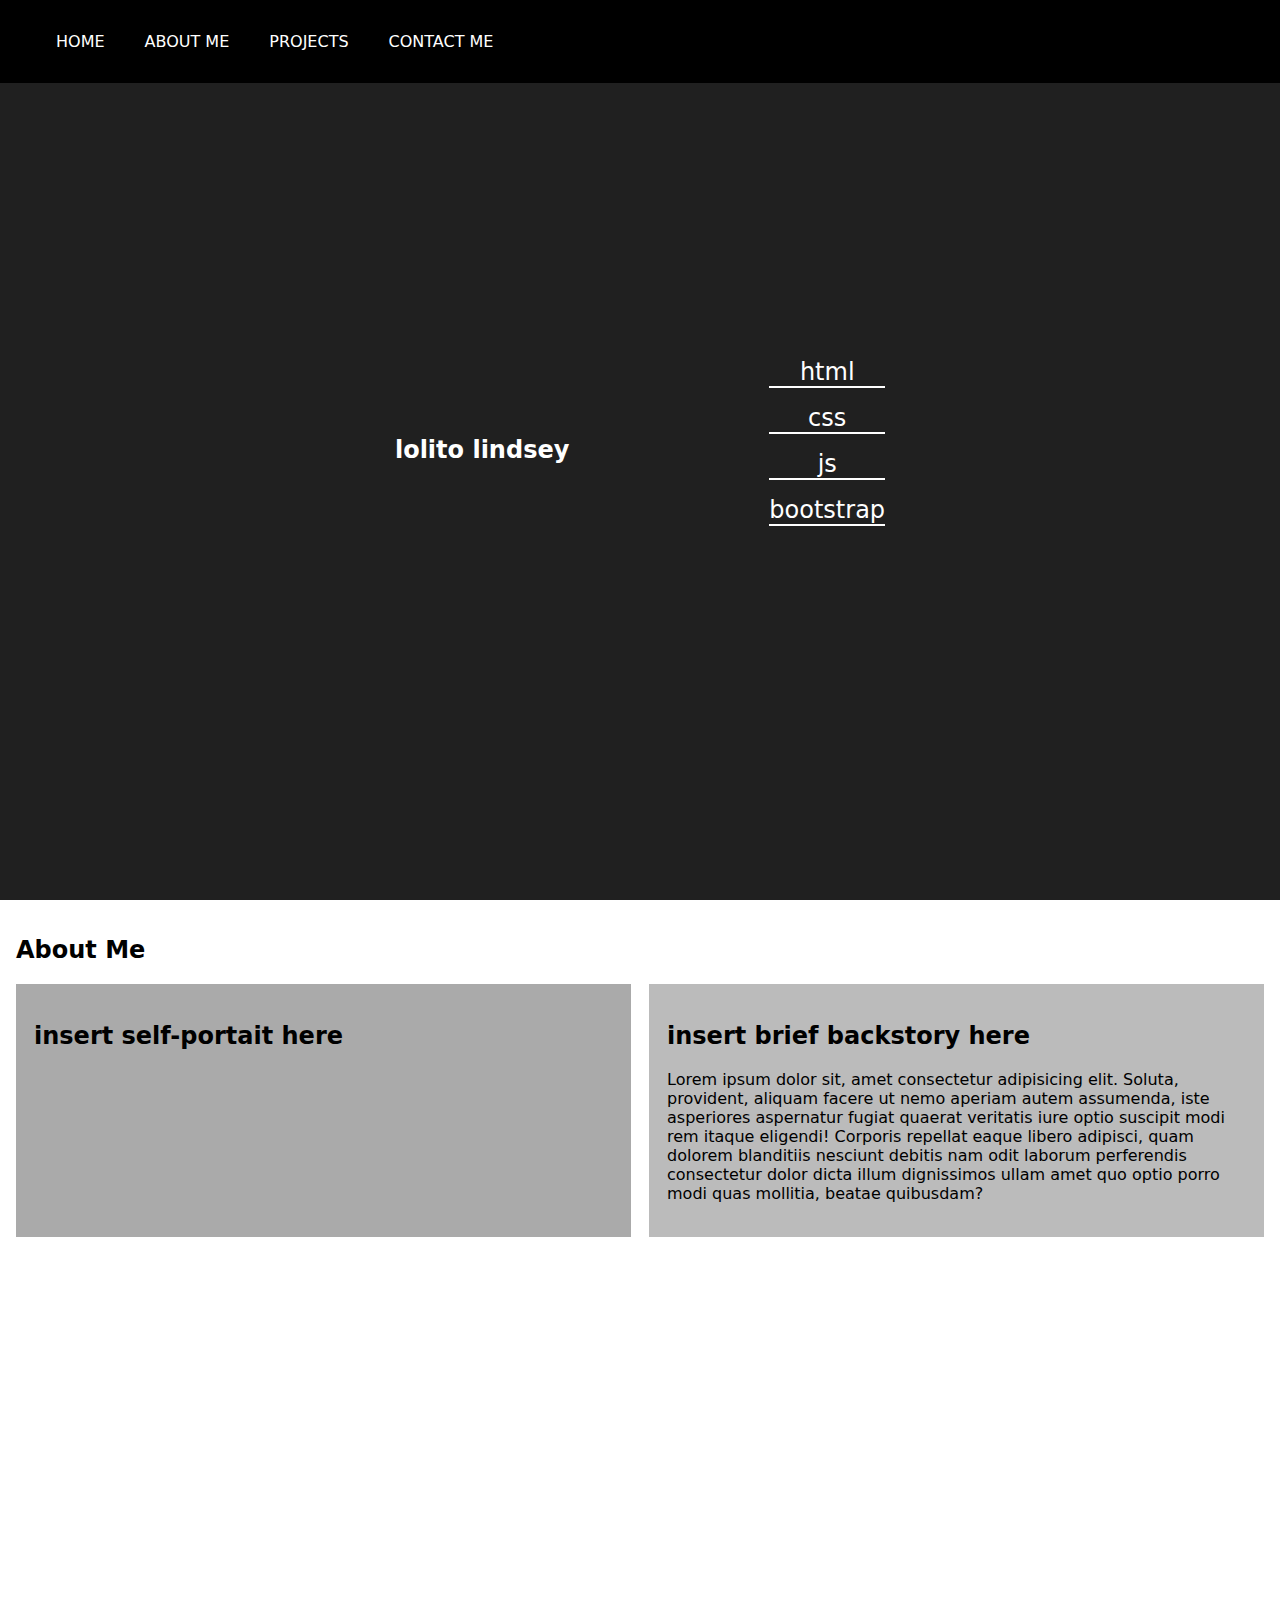
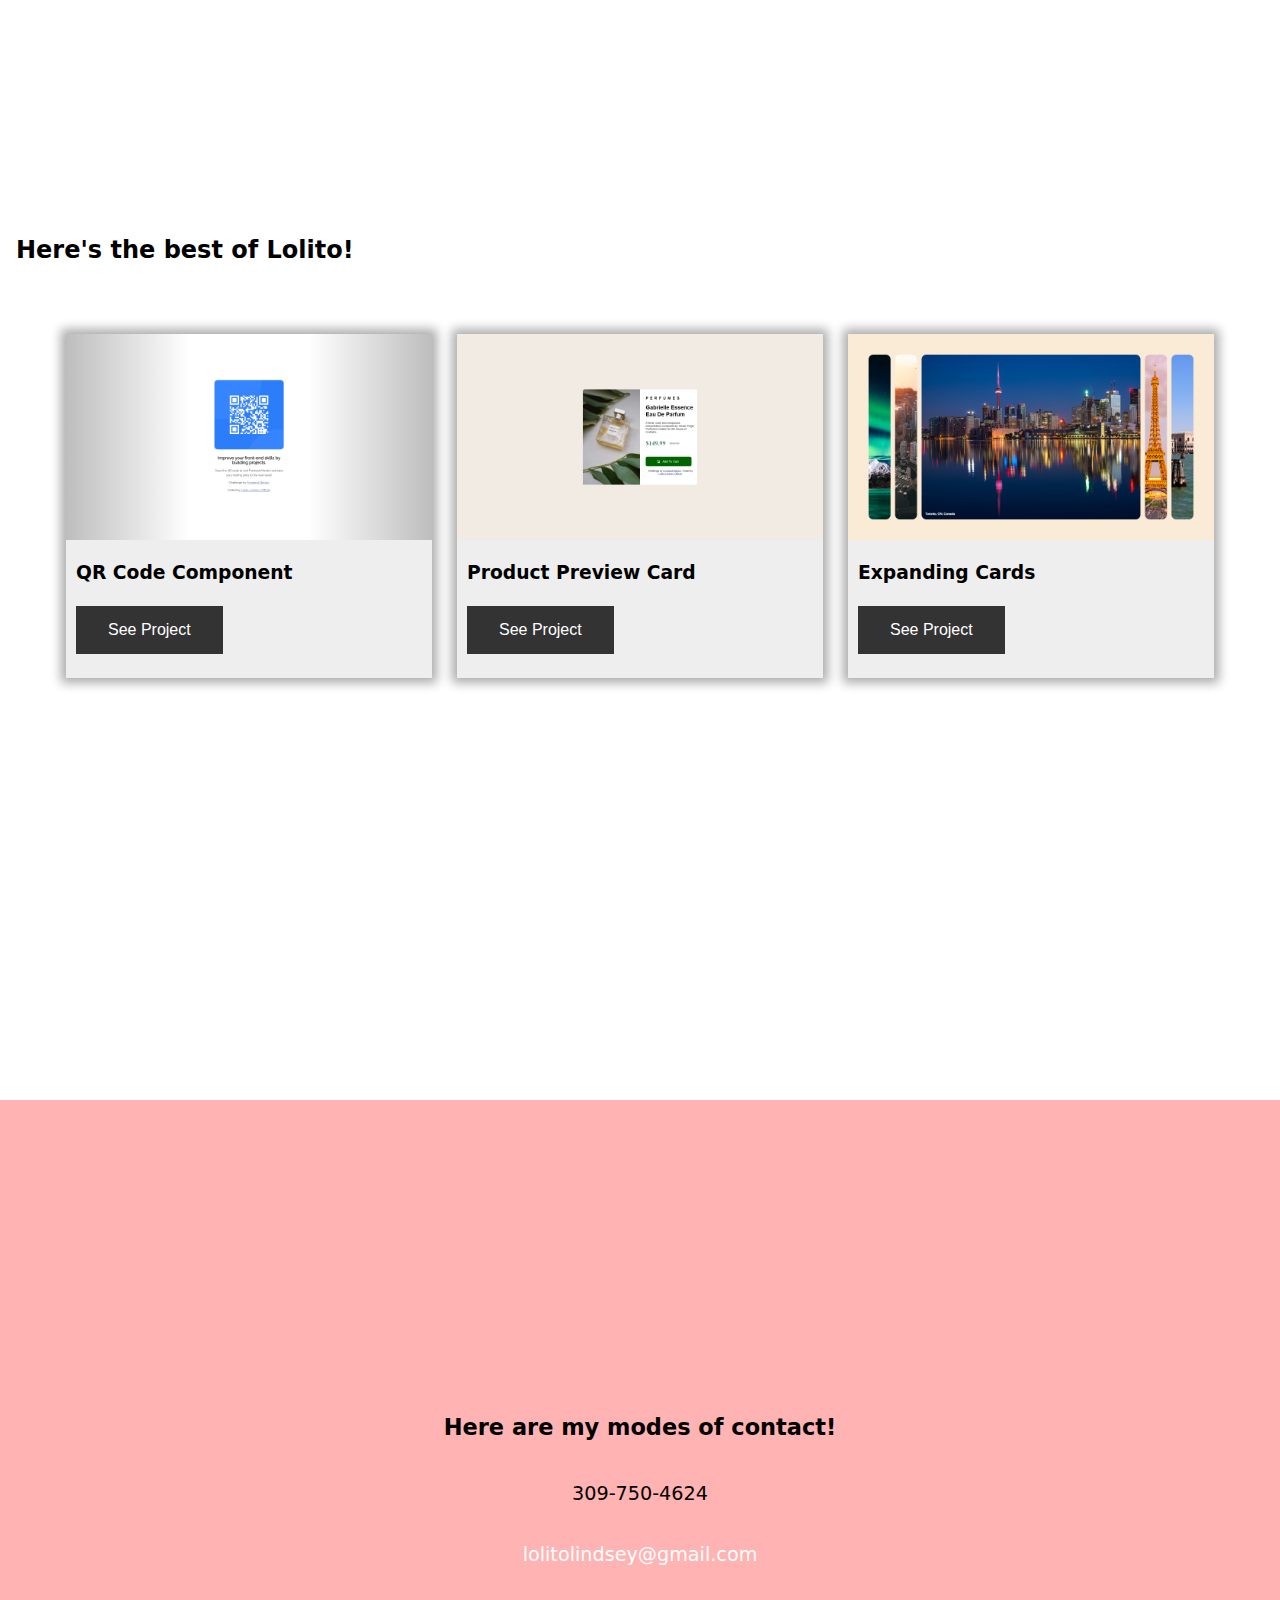
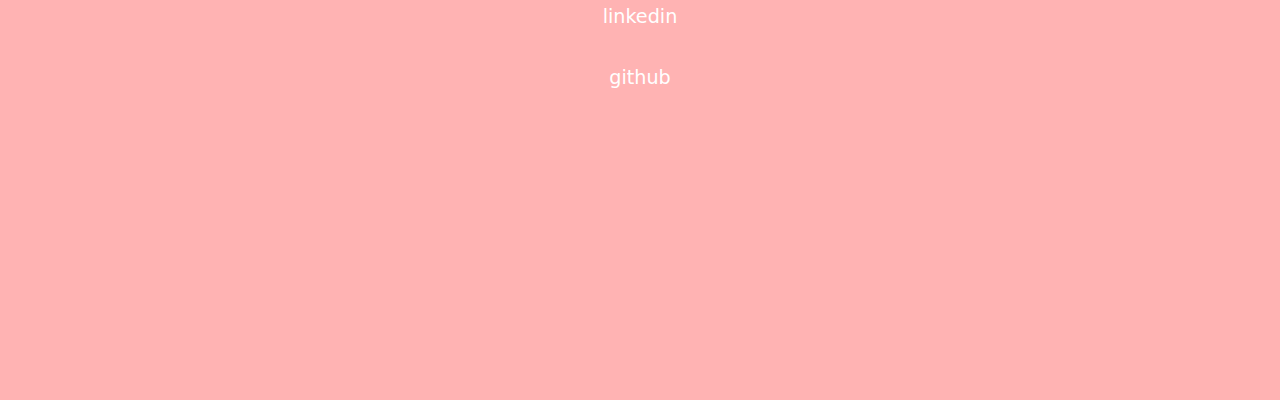
==== index.html @ bccb3db0 "Update index.html" ====
<!DOCTYPE html>
<html lang="en">
<head>
    <meta charset="UTF-8">
    <meta http-equiv="X-UA-Compatible" content="IE=edge">
    <meta name="viewport" content="width=device-width, initial-scale=1.0">
    <link rel="stylesheet" href="style.css">
    <title>Layout Test</title>
</head>
<body>
    
    <div class = "container">
            <nav>
                <ul class="desktop-nav">
                  <li><a href="#home">HOME</a></li>
                  <li><a href="#about-me">ABOUT ME</a></li>
                  <li><a href="#projects">PROJECTS</a></li>
                  <li><a href="#contact">CONTACT ME</a></li>
                </ul>
                <div class="mobile-nav">
                  <div class="mobile-menu-btn">
                    <span></span>
                    <span></span>
                    <span></span>
                    <span></span>
                  </div>
                  <ul>
                    <li><a href="#home">HOME</a></li>
                    <li><a href="#about-me">ABOUT ME</a></li>
                    <li><a href="#projects">PROJECTS</a></li>
                    <li><a href="#contact">CONTACT ME</a></li>
                  </ul>
                </div>
              </nav>              

            <div id = "home">
                <div class = "home-text">
                    <h2>lolito lindsey</h2>
                    <ul id = "skill-light">
                      <li id = "html-glow">html</li>
                      <li id = "css-glow">css</li>
                      <li id  = "js-glow">js</li>
                      <li id = "bootstrap-glow">bootstrap</li>
                    </ul>
                </div>
            </div>

            <div id = "about-me">
              <h2>About Me</h2>
              <div class="about-me-row">
                  <div class="about-me-column" style="background-color:#aaa;">
                    <h2>insert self-portait here</h2>
                  </div>
                  <div class="about-me-column" style="background-color:#bbb;">
                      <h2>insert brief backstory here</h2>
                    <p>Lorem ipsum dolor sit, amet consectetur adipisicing elit. Soluta, provident, aliquam facere ut nemo aperiam autem assumenda, iste asperiores aspernatur fugiat quaerat veritatis iure optio suscipit modi rem itaque eligendi!
                    Corporis repellat eaque libero adipisci, quam dolorem blanditiis nesciunt debitis nam odit laborum perferendis consectetur dolor dicta illum dignissimos ullam amet quo optio porro modi quas mollitia, beatae quibusdam?</p>
                  </div>
                </div>
          </div>
          
          <div id = "projects">
            <h2>Here's the best of Lolito!</h2>
            <div class="projects-row">
                <div class="projects-column">
                    <img src = "images/QR Code Component Screenshot.png">
                  <h3 class = "projects-title">QR Code Component</h3>
                  <button><a href = "https://github.com/Lolito-Lindsey-Official/QRCodeComponent-LLO">See Project</a></button>
                </div>
    
                <div class="projects-column">
                    <img src = "images/Product Preview Card Screenshot.png">
                  <h3 class = "projects-title">Product Preview Card</h3>
                  <button><a href = "https://github.com/Lolito-Lindsey-Official/Product-Card-Preview">See Project</a></button>
                </div>
    
                <div class = "projects-column">
                    <img src = "images/Expanding Cards Screenshot.png">
                    <h3 class = "projects-title">Expanding Cards</h3>
                    <button><a href = "https://github.com/Lolito-Lindsey-Official/Expanding-Cards">See Project</a></button>
                </div>
              </div>
            </div>

            <div id = "contact">
              <h3>Here are my modes of contact!</h3>
                <p><a href = "tel:3097504624"></a>309-750-4624</p>
                <p><a href="malito:lolitolindsey@gmail.com">lolitolindsey@gmail.com</a></p>
                <p><a href = "https://www.linkedin.com/in/lolito-lindsey-7b8259198">linkedin</a></p>
                <p><a href = "https://github.com/Lolito-Lindsey-Official?tab=overview&from=2023-02-01&to=2023-02-24">github</a></p>
            </div>

    </div>

<script src = "script.js">
</script>
</body>
</html>
---- style.css ----
* {
  box-sizing: border-box;
}

body {
  font-family: system-ui, -apple-system, BlinkMacSystemFont, 'Segoe UI', Roboto, Oxygen, Ubuntu, Cantarell, 'Open Sans', 'Helvetica Neue', sans-serif;
  margin: 0;
  padding: 0;
  font-weight: 200;
  font-size: 1.0rem;
}

.container {
  display: grid;
  grid-template-rows: 100vh 100vh 100vh 100vh;
}

/*New navigation bar code - will definitely experiment on*/
nav {
  display: flex;
  justify-content: flex-start;
  align-items: center;
  background-color: #000000;
  color: #fff;
  position: fixed;
  width: 100%;
  padding: 16px;
}

.desktop-nav {
  display: flex;
  list-style-type: none;
}

.desktop-nav li, .mobile-nav ul li {
  margin-right: 40px;
}

.desktop-nav li:last-child {
  margin-right: 0;
}

.desktop-nav a, #contact a {
  color: #fff;
  text-decoration: none;
}

.desktop-nav a:hover, #contact a:hover {
  transition: border-bottom-color 0.2s ease;
  margin-bottom: 1px;
  border-bottom: 1px solid transparent;
  border-bottom-color: navy;
}

.mobile-nav {
  display: none;
  width: 100%;
}

.mobile-menu-btn {
  display: flex;
  flex-direction: column;
  justify-content: space-between;
  width: 48px;
  height: 24px;
  cursor: pointer;
}

.mobile-menu-btn span {
  display: block;
  width: 100%;
  height: 3px;
  background-color: #fff;
}

@media screen and (max-width: 767px) {
  .desktop-nav {
    display: none;
  }

  .mobile-nav {
    display: block;
  }

  .mobile-nav ul {
    display: none;
    position: absolute;
    list-style-type: none;
    text-align: center;
    line-height: 2.5;
    left: 0;
    width: 100%;
    background-color: #333;
  }

  .mobile-nav ul li:last-child {
    margin-bottom: 0;
  }

  .mobile-nav ul a {
    color: #fff;
    text-decoration: none;
  }

  .mobile-nav ul a:hover {
    transition: 0.2s;
    margin-bottom: 5px;
    border-color: navy;
    border: 2px solid;
  }

  .mobile-nav.active ul {
    display: block;
  }
}

/* Here, it ends for the navbar. */

#home {
  background-color: #202020;
  display: flex;
  align-items: center;
  justify-content: center;
}

.home-text {
  color: #ffffff;
  display: flex;
  flex-direction: row;
  align-items: center;
  gap: 10rem;
}

#skill-light {
  font-size: 24px;
  font-weight: 200;
  text-align: center;
  list-style-type: none;
}

#html-glow, #css-glow, #js-glow, #bootstrap-glow {
  border-bottom: #ffffff 2px solid;
  margin-bottom: 1rem;
}

#html-glow:hover {
  transition: 0.1s;
  border-bottom: rgb(250, 206, 60) 2px solid;
  margin-bottom: 1rem;
}

#css-glow:hover {
  transition: 0.1s;
  border-bottom: rgb(0, 100, 194) 2px solid;
  margin-bottom: 1rem;
}

#js-glow:hover {
  transition: 0.1s;
  border-bottom: rgb(214, 218, 0) 2px solid;
  margin-bottom: 1rem;
}

#bootstrap-glow:hover {
  transition: 0.1s;
  border-bottom: rgb(155, 0, 194) 2px solid;
  margin-bottom: 1rem;
}

button {
  background-color: #333;
  border: none;
  color: #fff;
  padding: 15px 32px;
  text-align: center;
  display: inline-block;
  font-size: 16px;
  margin: 4px 2px;
  cursor: pointer;
}

button a {
    text-decoration: none;
    color: #fff;
}

button:hover {
  background-color: navy;
  transition: 0.25s;
  color: #fff;
}

img {
  width: 100%;
}

.image-holder {
  width: 100%;
  padding-bottom: inherit;
  background-color: #000;
  color: #fff;
  text-align: center;
}

#about-me, #projects {
  gap: 2vh;
  padding: 16px;
  color: #000000;
  background-color: #fff;
}

.about-me-column {
  width: 100%;
  padding: 2vh;
}

.about-me-row {
   display: flex;
  gap: 2vh;
  flex-direction: row;
}

@media screen and (max-width: 800px) {
    .about-me-row {
        flex-direction: column;
    }
}

.projects-title {
  margin-left: 10px;
}

.projects-row {
  display: flex;
  flex-direction: row;
  align-items: center;
  padding: 50px;
  gap: 25px;
}

.projects-column {
  background-color: #eeeeee;
  box-shadow: 0px 0px 10px 5px rgba(0, 0, 0, 0.33);
  padding-bottom: 20px;
}

@media screen and (max-width: 992px) {
  .projects-row {
      flex-direction: column;
  }
}

button {
  background-color: #333;
  border: none;
  color: #fff;
  padding: 15px 32px;
  text-align: center;
  display: inline-block;
  font-size: 16px;
  margin-left: 10px;
  cursor: pointer;
}

button a {
    text-decoration: none;
    color: #fff;
}

button:hover {
  background-color: navy;
  transition: 0.25s;
  color: #fff;
}

#contact {
    background-color: #ffb3b3;
    text-align: center;
    height: 100vh;
    font-size: 1.2rem;
    font-weight: 300;

    display: flex;
    flex-direction: column;
    align-items: center;
    justify-content: center;
  }
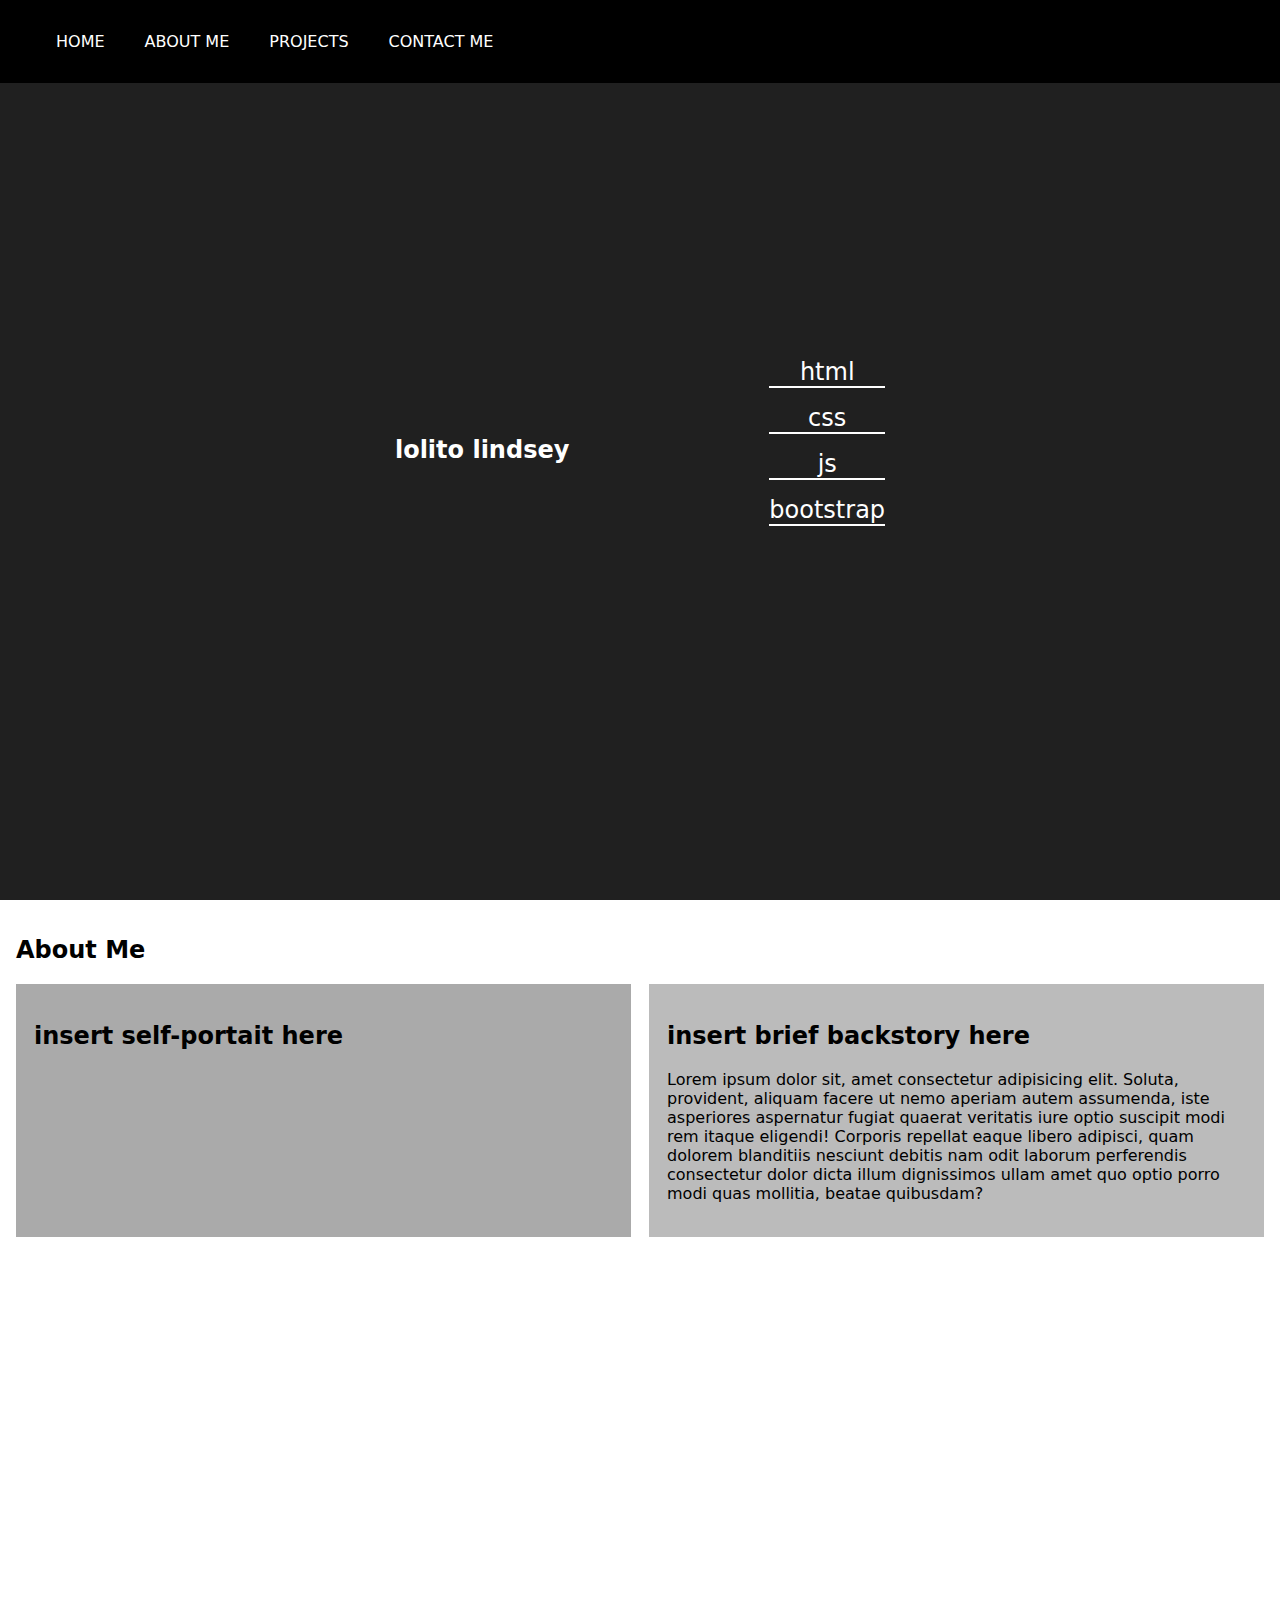
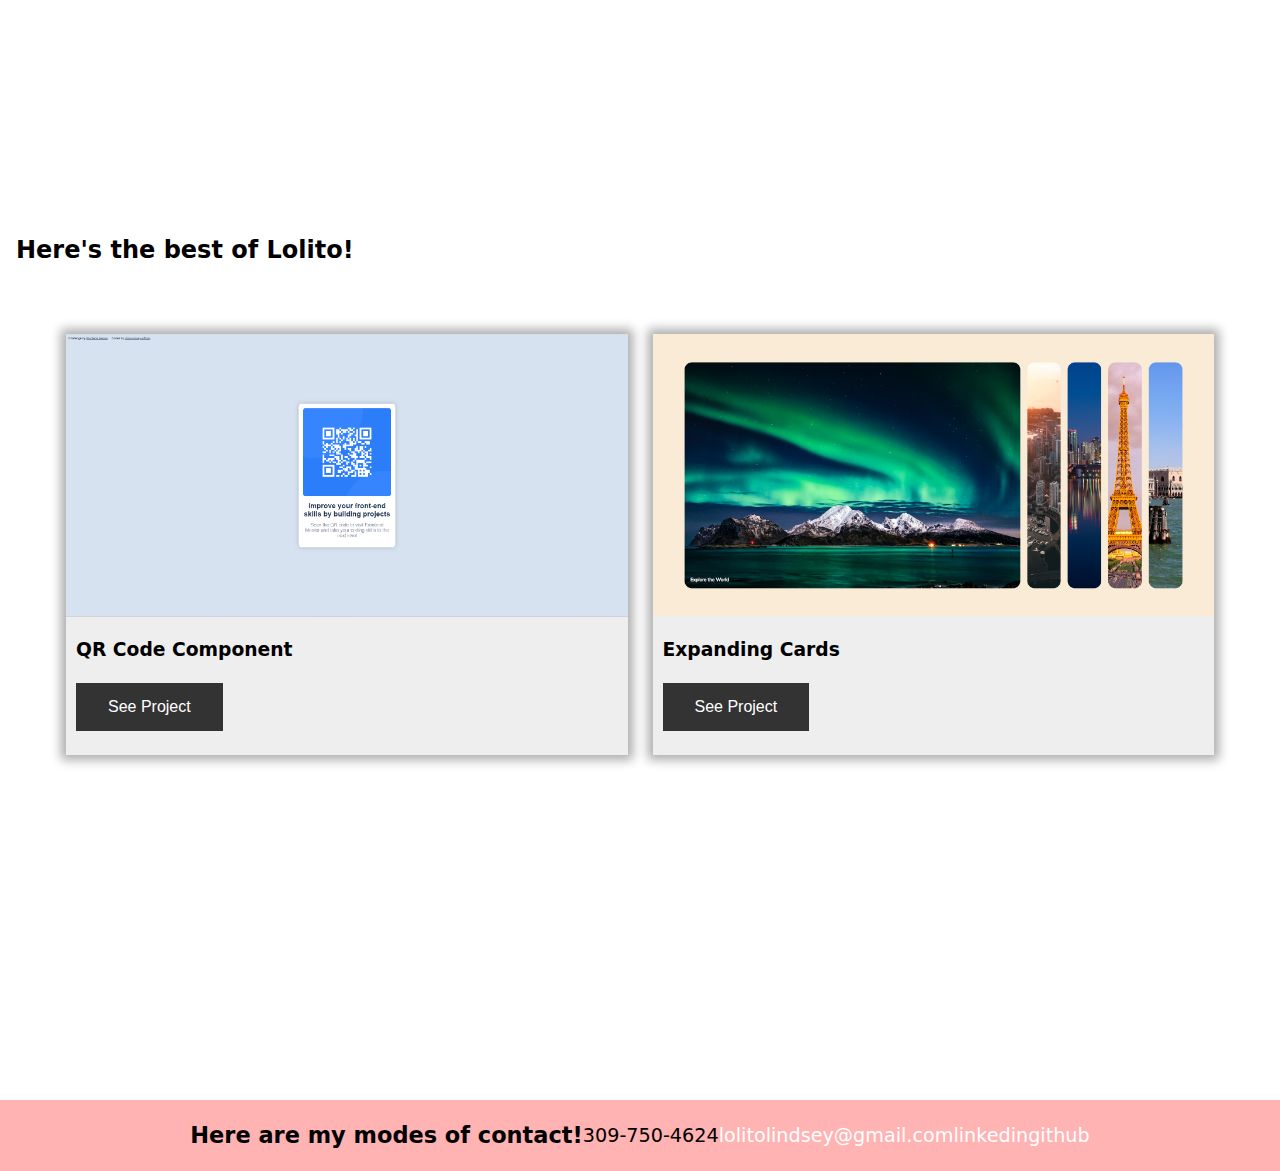
==== commit 7fc23fe2: "Update index.html" ====
--- a/index.html
+++ b/index.html
@@ -62,20 +62,15 @@
           <div id = "projects">
             <h2>Here's the best of Lolito!</h2>
             <div class="projects-row">
+              
                 <div class="projects-column">
-                    <img src = "images/QR Code Component Screenshot.png">
+                    <img src = "images/qr-code-component-screenshot.png">
                   <h3 class = "projects-title">QR Code Component</h3>
-                  <button><a href = "https://github.com/Lolito-Lindsey-Official/QRCodeComponent-LLO">See Project</a></button>
-                </div>
-    
-                <div class="projects-column">
-                    <img src = "images/Product Preview Card Screenshot.png">
-                  <h3 class = "projects-title">Product Preview Card</h3>
-                  <button><a href = "https://github.com/Lolito-Lindsey-Official/Product-Card-Preview">See Project</a></button>
+                  <button><a href = "https://lolito-lindsey-official.github.io/qr-code-component/">See Project</a></button>
                 </div>
     
                 <div class = "projects-column">
-                    <img src = "images/Expanding Cards Screenshot.png">
+                    <img src = "images/expanding-cards-screenshot.png">
                     <h3 class = "projects-title">Expanding Cards</h3>
                     <button><a href = "https://github.com/Lolito-Lindsey-Official/Expanding-Cards">See Project</a></button>
                 </div>
--- a/style.css
+++ b/style.css
@@ -12,7 +12,7 @@
 
 .container {
   display: grid;
-  grid-template-rows: 100vh 100vh 100vh 100vh;
+  grid-template-rows: 100vh 100vh 100vh auto;
 }
 
 /*New navigation bar code - will definitely experiment on*/
@@ -276,12 +276,12 @@
 #contact {
     background-color: #ffb3b3;
     text-align: center;
-    height: 100vh;
     font-size: 1.2rem;
     font-weight: 300;
 
+    position: relative;
     display: flex;
-    flex-direction: column;
+    flex-direction: row;
     align-items: center;
     justify-content: center;
   }
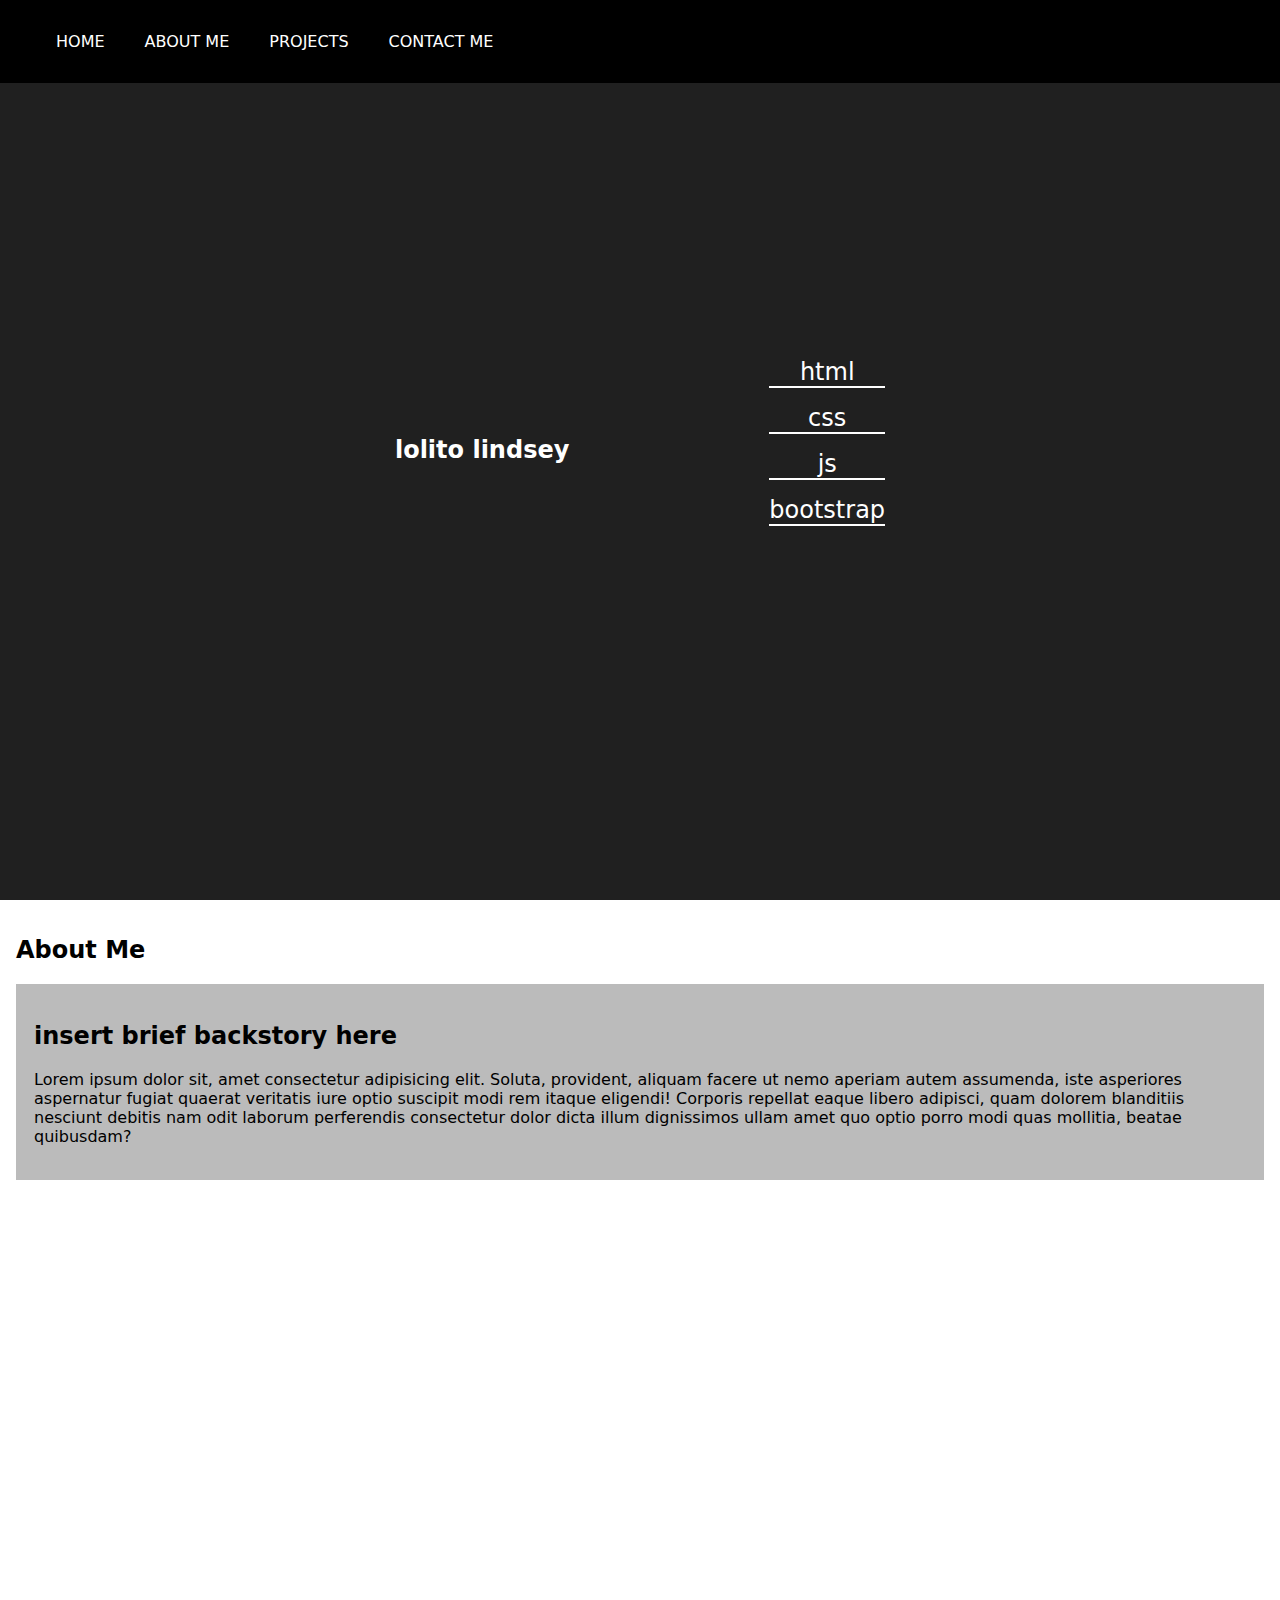
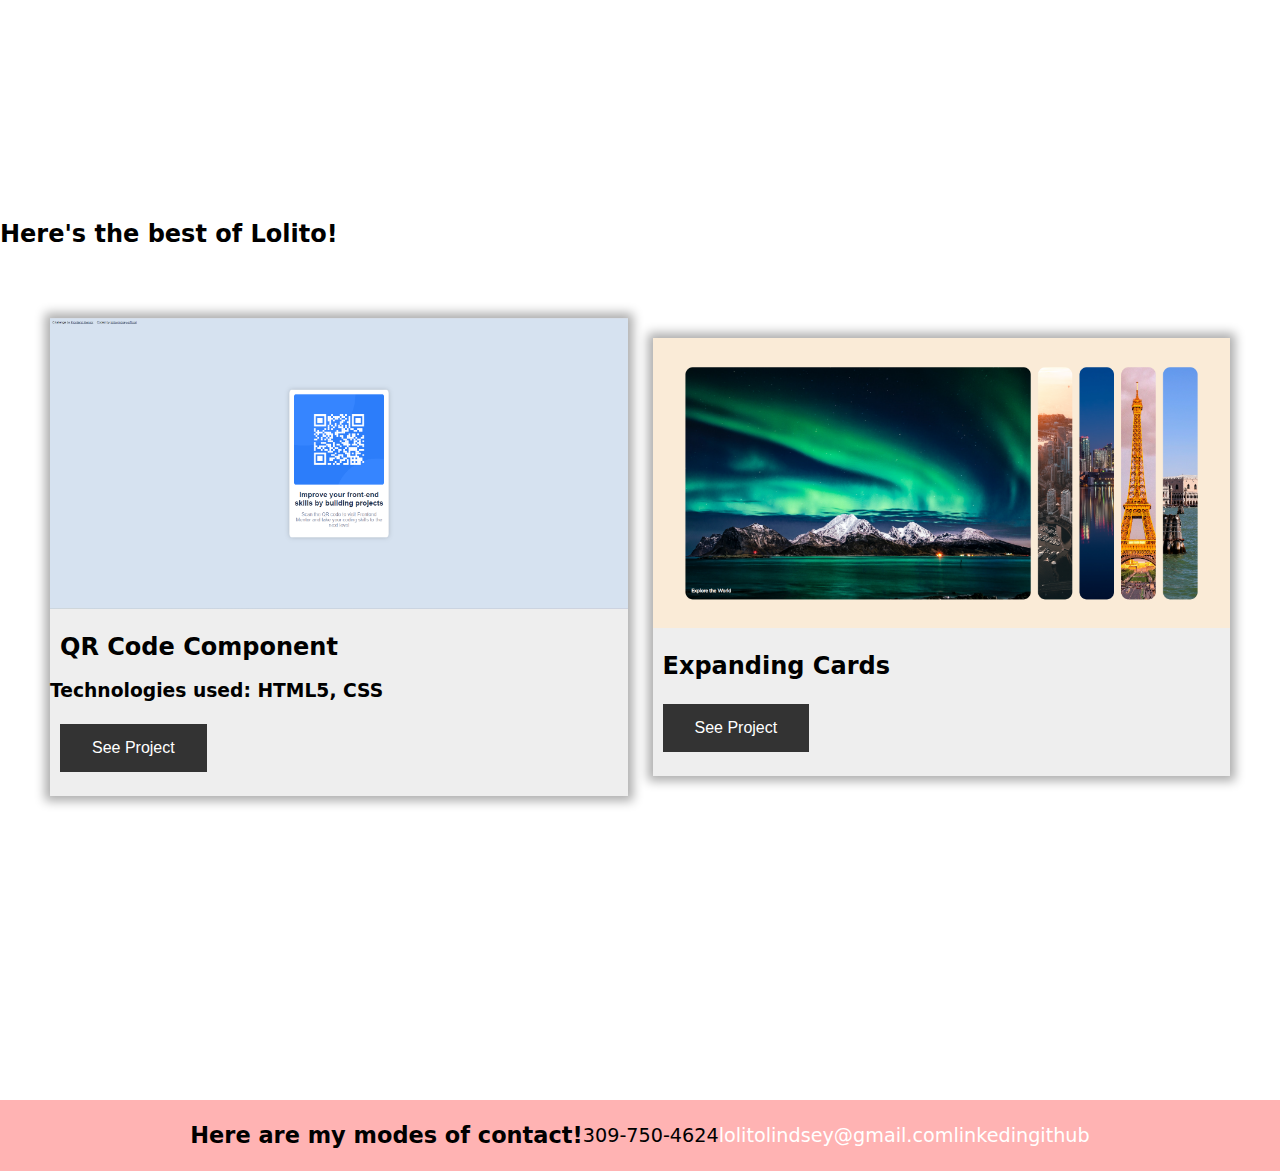
==== commit f732d463: "Update index.html" ====
--- a/index.html
+++ b/index.html
@@ -48,9 +48,6 @@
             <div id = "about-me">
               <h2>About Me</h2>
               <div class="about-me-row">
-                  <div class="about-me-column" style="background-color:#aaa;">
-                    <h2>insert self-portait here</h2>
-                  </div>
                   <div class="about-me-column" style="background-color:#bbb;">
                       <h2>insert brief backstory here</h2>
                     <p>Lorem ipsum dolor sit, amet consectetur adipisicing elit. Soluta, provident, aliquam facere ut nemo aperiam autem assumenda, iste asperiores aspernatur fugiat quaerat veritatis iure optio suscipit modi rem itaque eligendi!
@@ -65,13 +62,14 @@
               
                 <div class="projects-column">
                     <img src = "images/qr-code-component-screenshot.png">
-                  <h3 class = "projects-title">QR Code Component</h3>
+                  <h2 class = "projects-title">QR Code Component</h3>
+                  <h3>Technologies used: HTML5, CSS</h3>
                   <button><a href = "https://lolito-lindsey-official.github.io/qr-code-component/">See Project</a></button>
                 </div>
     
                 <div class = "projects-column">
                     <img src = "images/expanding-cards-screenshot.png">
-                    <h3 class = "projects-title">Expanding Cards</h3>
+                    <h2 class = "projects-title">Expanding Cards</h2>
                     <button><a href = "https://github.com/Lolito-Lindsey-Official/Expanding-Cards">See Project</a></button>
                 </div>
               </div>
--- a/style.css
+++ b/style.css
@@ -202,7 +202,7 @@
   text-align: center;
 }
 
-#about-me, #projects {
+#about-me {
   gap: 2vh;
   padding: 16px;
   color: #000000;
@@ -224,6 +224,10 @@
     .about-me-row {
         flex-direction: column;
     }
+}
+
+#projects {
+  
 }
 
 .projects-title {
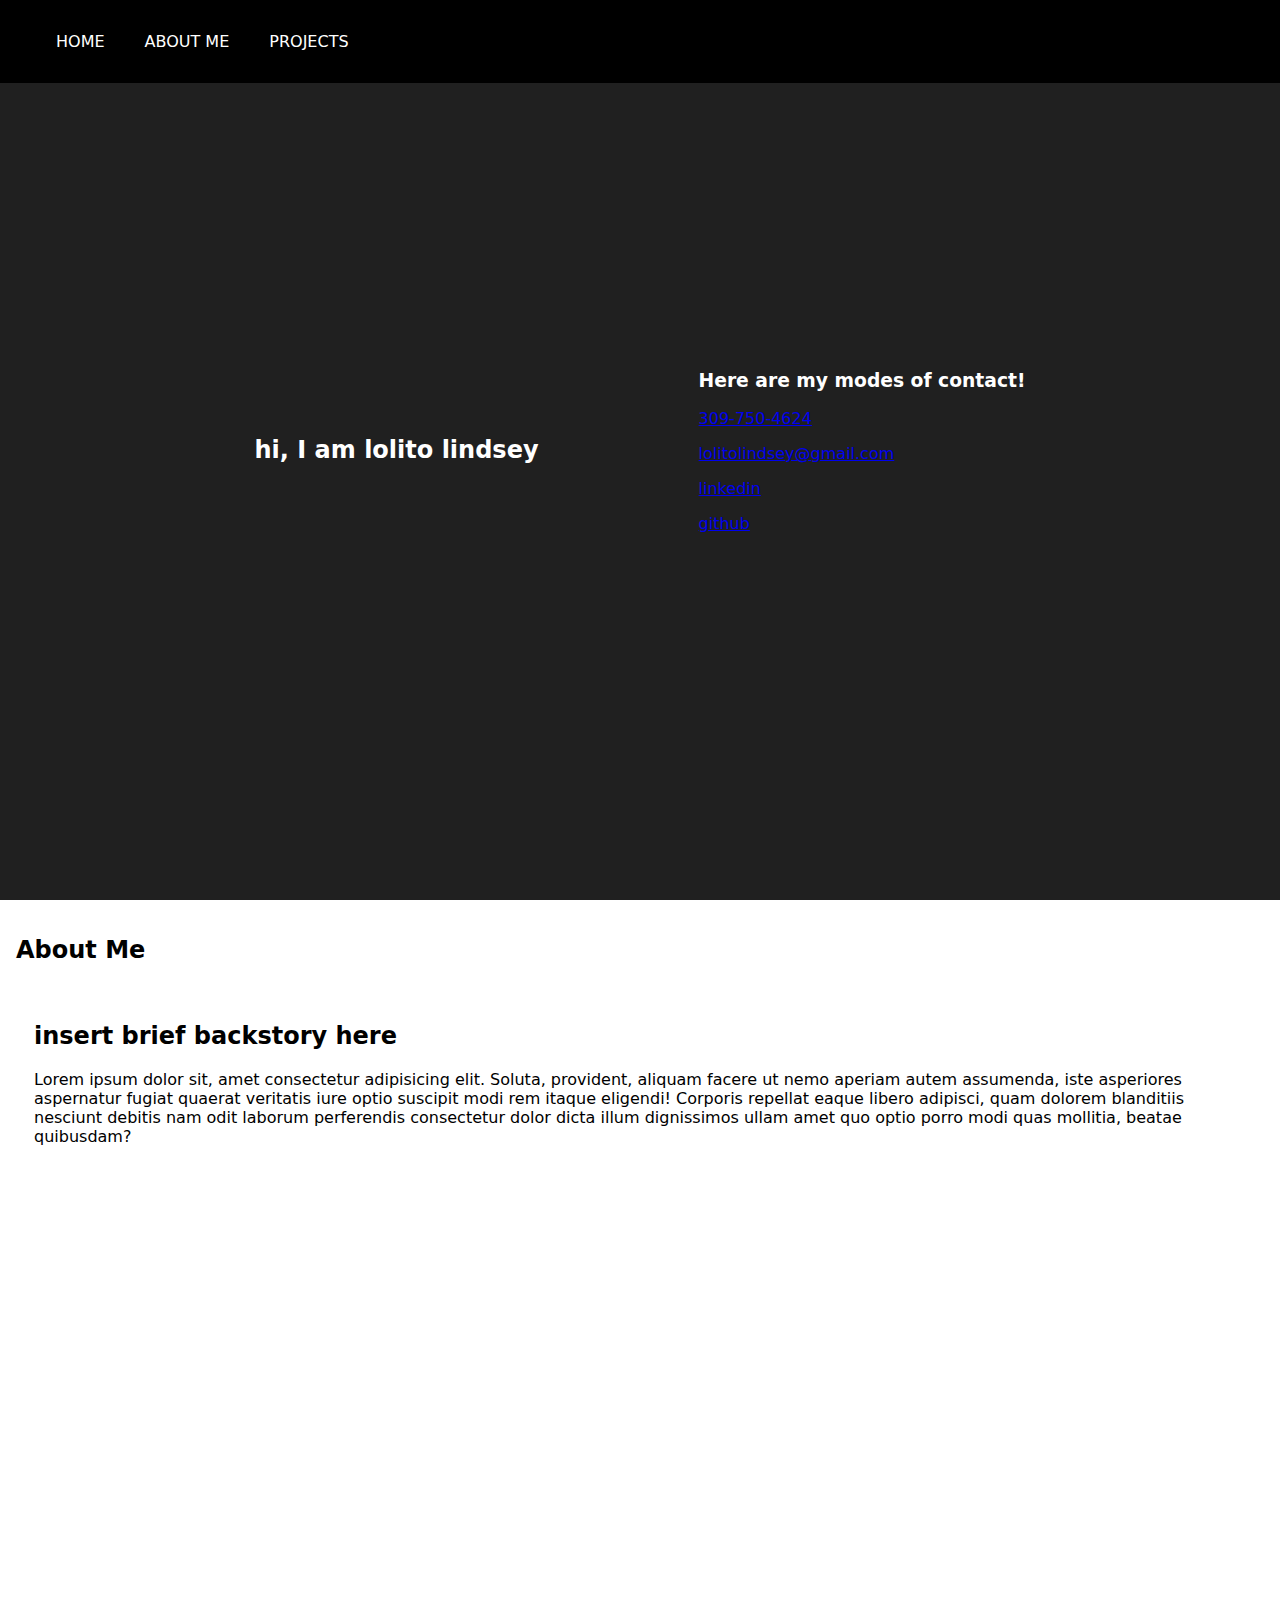
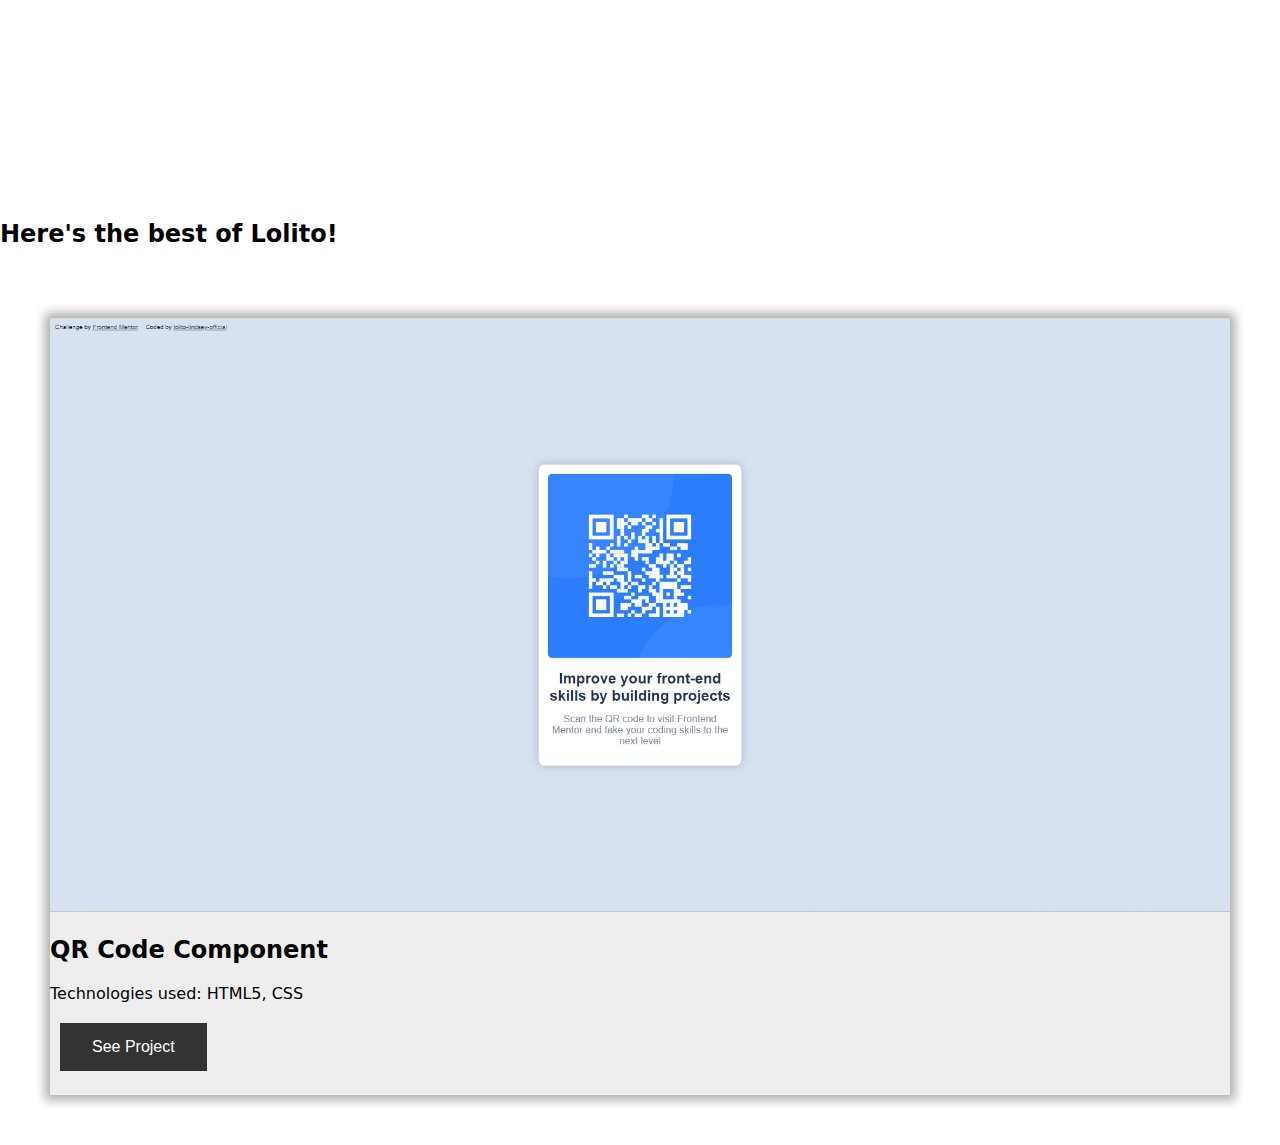
==== commit e75004f2: "Update index.html" ====
--- a/index.html
+++ b/index.html
@@ -5,21 +5,19 @@
     <meta http-equiv="X-UA-Compatible" content="IE=edge">
     <meta name="viewport" content="width=device-width, initial-scale=1.0">
     <link rel="stylesheet" href="style.css">
-    <title>Layout Test</title>
+    <title>lolito-lindsey-official</title>
 </head>
 <body>
     
-    <div class = "container">
+    <main class = "container">
             <nav>
                 <ul class="desktop-nav">
                   <li><a href="#home">HOME</a></li>
                   <li><a href="#about-me">ABOUT ME</a></li>
                   <li><a href="#projects">PROJECTS</a></li>
-                  <li><a href="#contact">CONTACT ME</a></li>
                 </ul>
                 <div class="mobile-nav">
                   <div class="mobile-menu-btn">
-                    <span></span>
                     <span></span>
                     <span></span>
                     <span></span>
@@ -28,62 +26,48 @@
                     <li><a href="#home">HOME</a></li>
                     <li><a href="#about-me">ABOUT ME</a></li>
                     <li><a href="#projects">PROJECTS</a></li>
-                    <li><a href="#contact">CONTACT ME</a></li>
                   </ul>
                 </div>
               </nav>              
 
-            <div id = "home">
+            <section id = "home">
                 <div class = "home-text">
-                    <h2>lolito lindsey</h2>
-                    <ul id = "skill-light">
-                      <li id = "html-glow">html</li>
-                      <li id = "css-glow">css</li>
-                      <li id  = "js-glow">js</li>
-                      <li id = "bootstrap-glow">bootstrap</li>
-                    </ul>
+                  <div id = "website-creator">
+                    <h2>hi, I am lolito lindsey</h2>
+                    <p id = "display-clock"></p>
+                  </div>
+                  <div id = "creator-contact">
+                    <h3>Here are my modes of contact!</h3>
+                    <p><a href = "tel:3097504624">309-750-4624</a></p>
+                    <p><a href="malito:lolitolindsey@gmail.com">lolitolindsey@gmail.com</a></p>
+                    <p><a href = "https://www.linkedin.com/in/lolito-lindsey-7b8259198">linkedin</a></p>
+                    <p><a href = "https://github.com/Lolito-Lindsey-Official?tab=overview&from=2023-02-01&to=2023-02-24">github</a></p>
+                  </div>
                 </div>
-            </div>
+          </section>
 
-            <div id = "about-me">
-              <h2>About Me</h2>
+          <section id = "about-me">
+              <h2 class = "title">About Me</h2>
               <div class="about-me-row">
-                  <div class="about-me-column" style="background-color:#bbb;">
-                      <h2>insert brief backstory here</h2>
+                  <div class="about-me-column">
+                      <h2 class = "title">insert brief backstory here</h2>
                     <p>Lorem ipsum dolor sit, amet consectetur adipisicing elit. Soluta, provident, aliquam facere ut nemo aperiam autem assumenda, iste asperiores aspernatur fugiat quaerat veritatis iure optio suscipit modi rem itaque eligendi!
                     Corporis repellat eaque libero adipisci, quam dolorem blanditiis nesciunt debitis nam odit laborum perferendis consectetur dolor dicta illum dignissimos ullam amet quo optio porro modi quas mollitia, beatae quibusdam?</p>
                   </div>
                 </div>
-          </div>
+            </section>
           
-          <div id = "projects">
-            <h2>Here's the best of Lolito!</h2>
+          <section id = "projects">
+            <h2 class = "title">Here's the best of Lolito!</h2>
             <div class="projects-row">
-              
                 <div class="projects-column">
-                    <img src = "images/qr-code-component-screenshot.png">
-                  <h2 class = "projects-title">QR Code Component</h3>
-                  <h3>Technologies used: HTML5, CSS</h3>
+                  <img src = "images/qr-code-component-screenshot.png">
+                  <h2 class = "title">QR Code Component</h2>
+                  <p>Technologies used: HTML5, CSS</p>
                   <button><a href = "https://lolito-lindsey-official.github.io/qr-code-component/">See Project</a></button>
                 </div>
-    
-                <div class = "projects-column">
-                    <img src = "images/expanding-cards-screenshot.png">
-                    <h2 class = "projects-title">Expanding Cards</h2>
-                    <button><a href = "https://github.com/Lolito-Lindsey-Official/Expanding-Cards">See Project</a></button>
-                </div>
-              </div>
-            </div>
-
-            <div id = "contact">
-              <h3>Here are my modes of contact!</h3>
-                <p><a href = "tel:3097504624"></a>309-750-4624</p>
-                <p><a href="malito:lolitolindsey@gmail.com">lolitolindsey@gmail.com</a></p>
-                <p><a href = "https://www.linkedin.com/in/lolito-lindsey-7b8259198">linkedin</a></p>
-                <p><a href = "https://github.com/Lolito-Lindsey-Official?tab=overview&from=2023-02-01&to=2023-02-24">github</a></p>
-            </div>
-
-    </div>
+            </section>
+          </main>
 
 <script src = "script.js">
 </script>
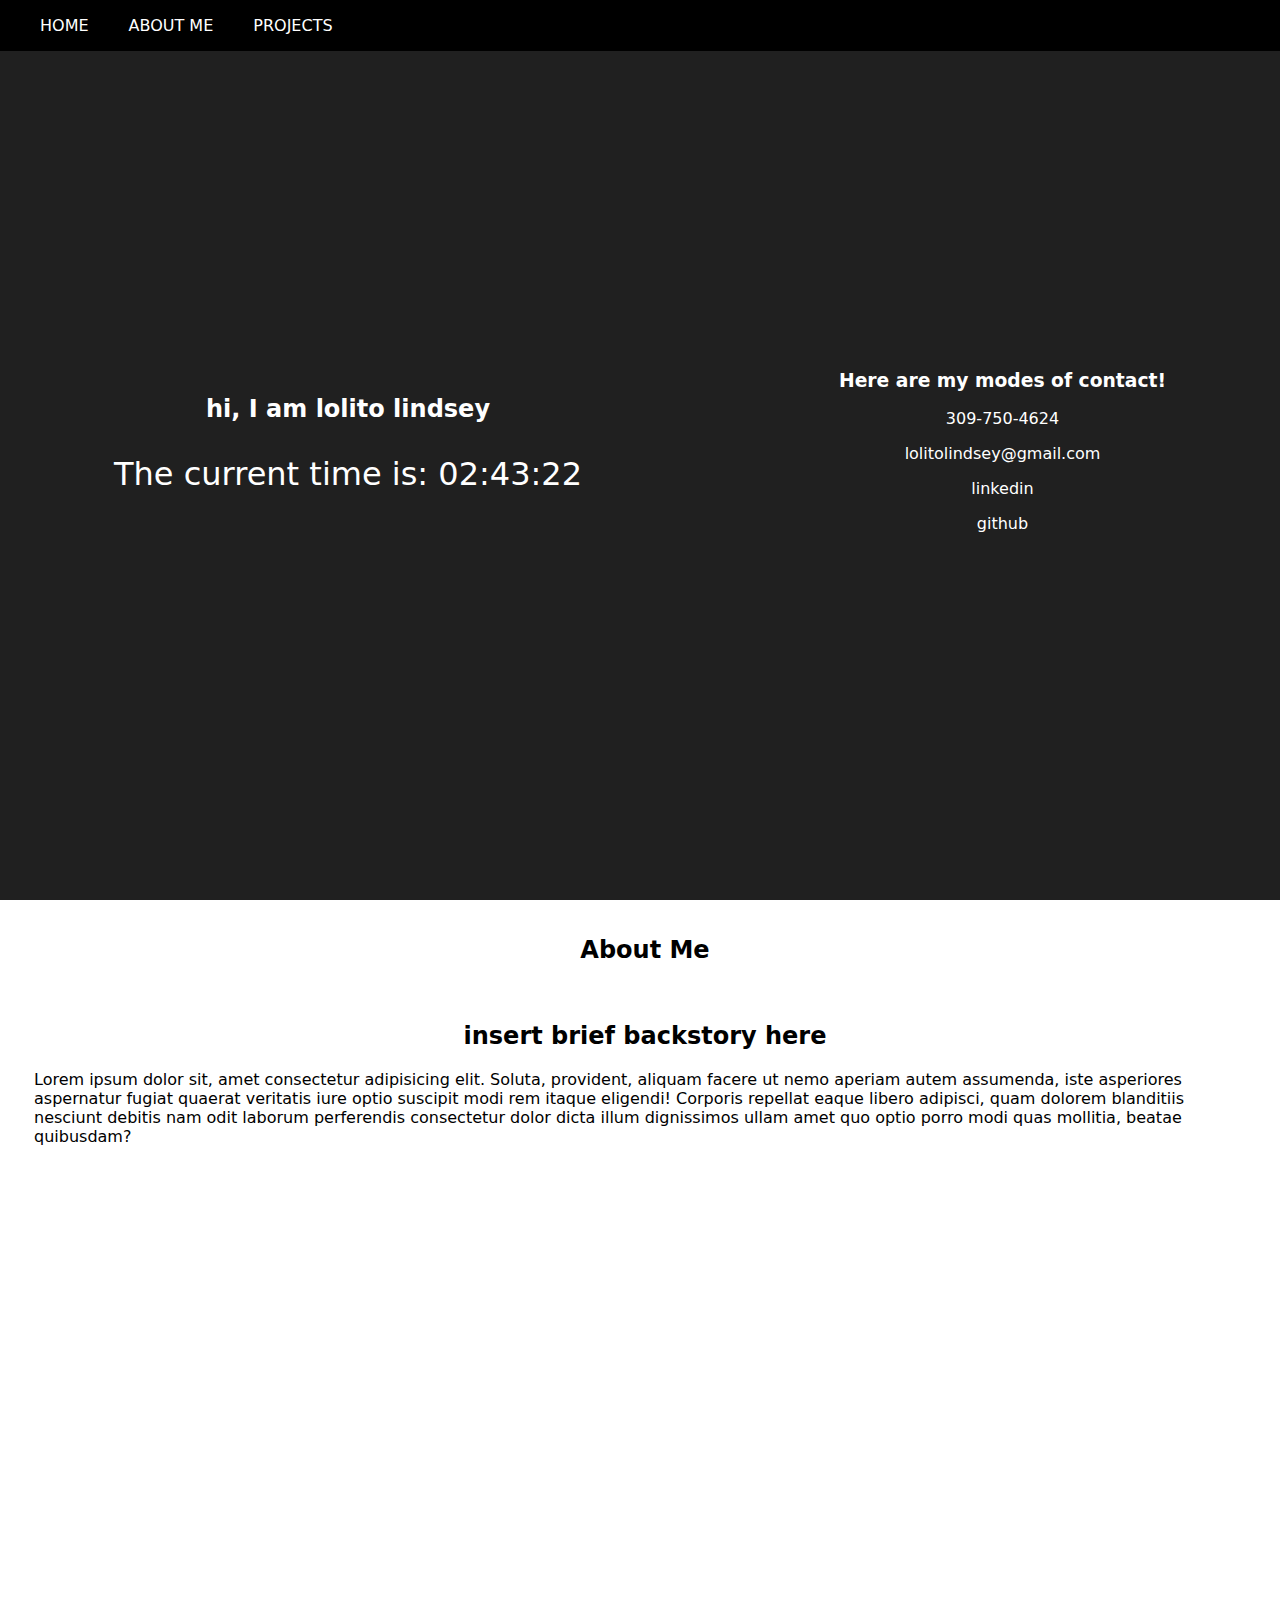
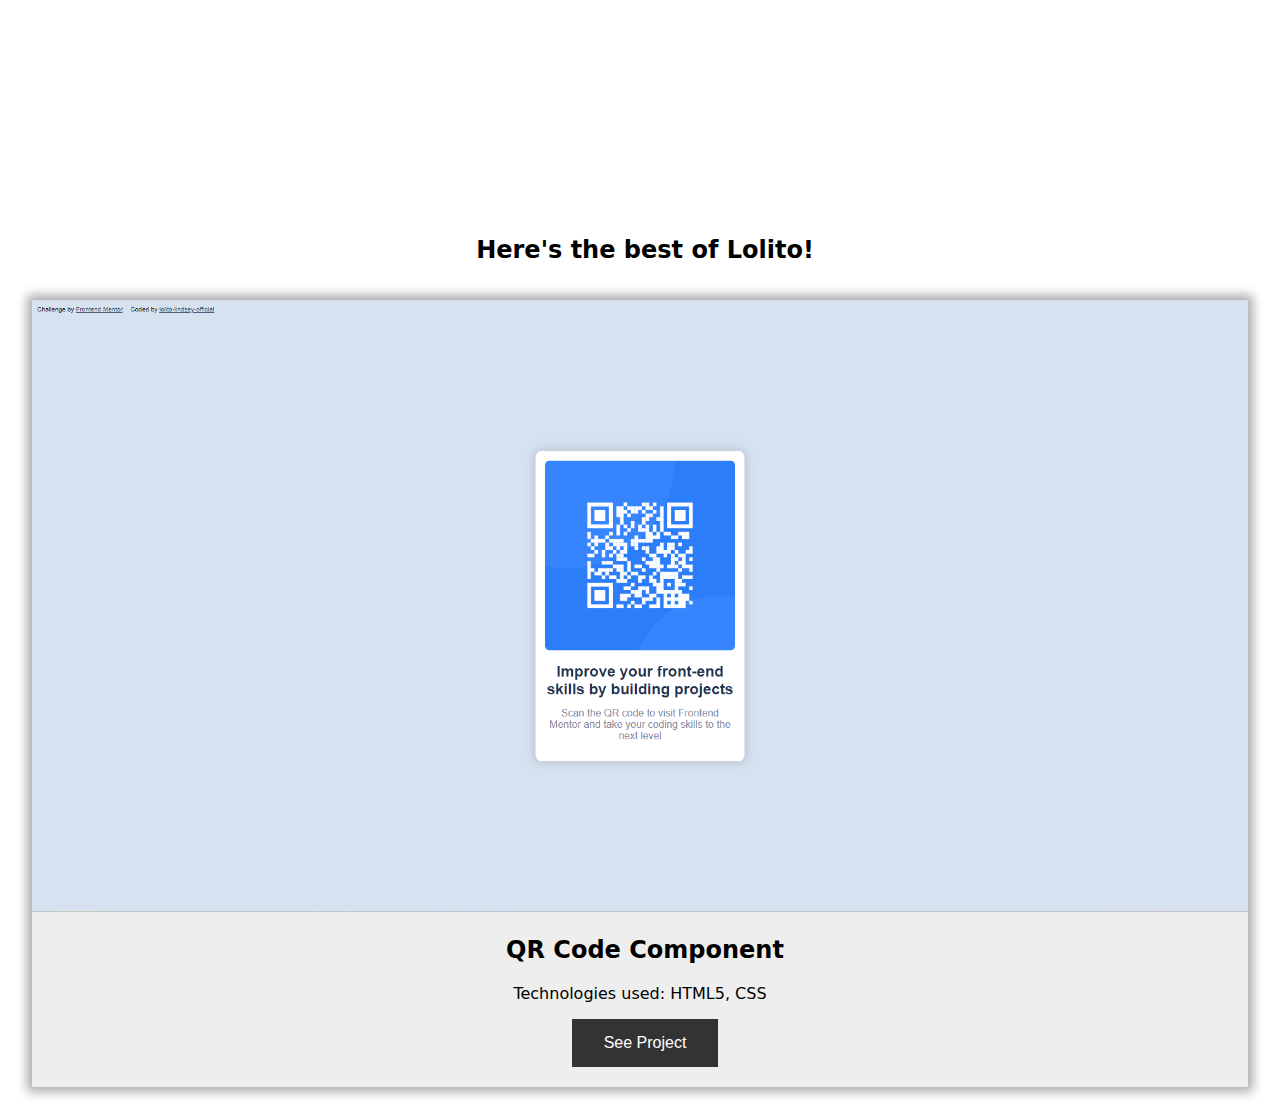
==== commit 989914ab: "Minor tweaks" ====
--- a/index.html
+++ b/index.html
@@ -69,7 +69,6 @@
             </section>
           </main>
 
-<script src = "script.js">
-</script>
+<script src = "script.js"></script>
 </body>
 </html>--- a/style.css
+++ b/style.css
@@ -12,7 +12,7 @@
 
 .container {
   display: grid;
-  grid-template-rows: 100vh 100vh 100vh auto;
+  grid-template-rows: 100vh 100vh 100vh;
 }
 
 /*New navigation bar code - will definitely experiment on*/
@@ -24,7 +24,6 @@
   color: #fff;
   position: fixed;
   width: 100%;
-  padding: 16px;
 }
 
 .desktop-nav {
@@ -45,7 +44,7 @@
   text-decoration: none;
 }
 
-.desktop-nav a:hover, #contact a:hover {
+.desktop-nav a:hover {
   transition: border-bottom-color 0.2s ease;
   margin-bottom: 1px;
   border-bottom: 1px solid transparent;
@@ -69,12 +68,17 @@
 .mobile-menu-btn span {
   display: block;
   width: 100%;
-  height: 3px;
+  height: 1px;
   background-color: #fff;
 }
 
 @media screen and (max-width: 767px) {
+  nav {
+    padding: 15px;
+  }
+
   .desktop-nav {
+    transition: 0.1s;
     display: none;
   }
 
@@ -125,69 +129,35 @@
 
 .home-text {
   color: #ffffff;
+  text-align: center;
   display: flex;
   flex-direction: row;
   align-items: center;
-  gap: 10rem;
-}
-
-#skill-light {
-  font-size: 24px;
-  font-weight: 200;
-  text-align: center;
-  list-style-type: none;
-}
-
-#html-glow, #css-glow, #js-glow, #bootstrap-glow {
-  border-bottom: #ffffff 2px solid;
-  margin-bottom: 1rem;
-}
-
-#html-glow:hover {
+  gap: 25vh;
+}
+
+@media screen and (max-width: 992px) {
+  .home-text {
+      flex-direction: column;
+  }
+}
+
+#display-clock {
+  font-size: 2rem;
+}
+
+#website-creator, #creator-contact {
+  padding: 1rem;
+}
+
+#creator-contact a {
+  text-decoration: none;
+  color: #ffffff;
+}
+
+#creator-contact a:hover {
   transition: 0.1s;
-  border-bottom: rgb(250, 206, 60) 2px solid;
-  margin-bottom: 1rem;
-}
-
-#css-glow:hover {
-  transition: 0.1s;
-  border-bottom: rgb(0, 100, 194) 2px solid;
-  margin-bottom: 1rem;
-}
-
-#js-glow:hover {
-  transition: 0.1s;
-  border-bottom: rgb(214, 218, 0) 2px solid;
-  margin-bottom: 1rem;
-}
-
-#bootstrap-glow:hover {
-  transition: 0.1s;
-  border-bottom: rgb(155, 0, 194) 2px solid;
-  margin-bottom: 1rem;
-}
-
-button {
-  background-color: #333;
-  border: none;
-  color: #fff;
-  padding: 15px 32px;
-  text-align: center;
-  display: inline-block;
-  font-size: 16px;
-  margin: 4px 2px;
-  cursor: pointer;
-}
-
-button a {
-    text-decoration: none;
-    color: #fff;
-}
-
-button:hover {
-  background-color: navy;
-  transition: 0.25s;
-  color: #fff;
+  color: midnightblue;
 }
 
 img {
@@ -203,46 +173,51 @@
 }
 
 #about-me {
+  gap: 1vh;
+  padding: 16px;
+  color: #000000;
+  background-color: #fff;
+}
+
+.about-me-column {
+  width: 100%;
+  padding: 2vh;
+}
+
+.about-me-row {
+   display: flex;
+  gap: 2vh;
+  flex-direction: row;
+}
+
+@media screen and (max-width: 992px) {
+    .about-me-row {
+        flex-direction: column;
+    }
+}
+
+#projects {
   gap: 2vh;
   padding: 16px;
   color: #000000;
   background-color: #fff;
-}
-
-.about-me-column {
-  width: 100%;
-  padding: 2vh;
-}
-
-.about-me-row {
-   display: flex;
-  gap: 2vh;
+  text-align: center;
+}  
+
+.title {
+  margin-left: 10px;
+  text-align: center;
+}
+
+.projects-row {
+  display: flex;
   flex-direction: row;
-}
-
-@media screen and (max-width: 800px) {
-    .about-me-row {
-        flex-direction: column;
-    }
-}
-
-#projects {
-  
-}
-
-.projects-title {
-  margin-left: 10px;
-}
-
-.projects-row {
-  display: flex;
-  flex-direction: row;
-  align-items: center;
-  padding: 50px;
-  gap: 25px;
+  align-items: center;
+  padding: 16px;
 }
 
 .projects-column {
+  text-align: center;
   background-color: #eeeeee;
   box-shadow: 0px 0px 10px 5px rgba(0, 0, 0, 0.33);
   padding-bottom: 20px;
@@ -276,16 +251,3 @@
   transition: 0.25s;
   color: #fff;
 }
-
-#contact {
-    background-color: #ffb3b3;
-    text-align: center;
-    font-size: 1.2rem;
-    font-weight: 300;
-
-    position: relative;
-    display: flex;
-    flex-direction: row;
-    align-items: center;
-    justify-content: center;
-  }
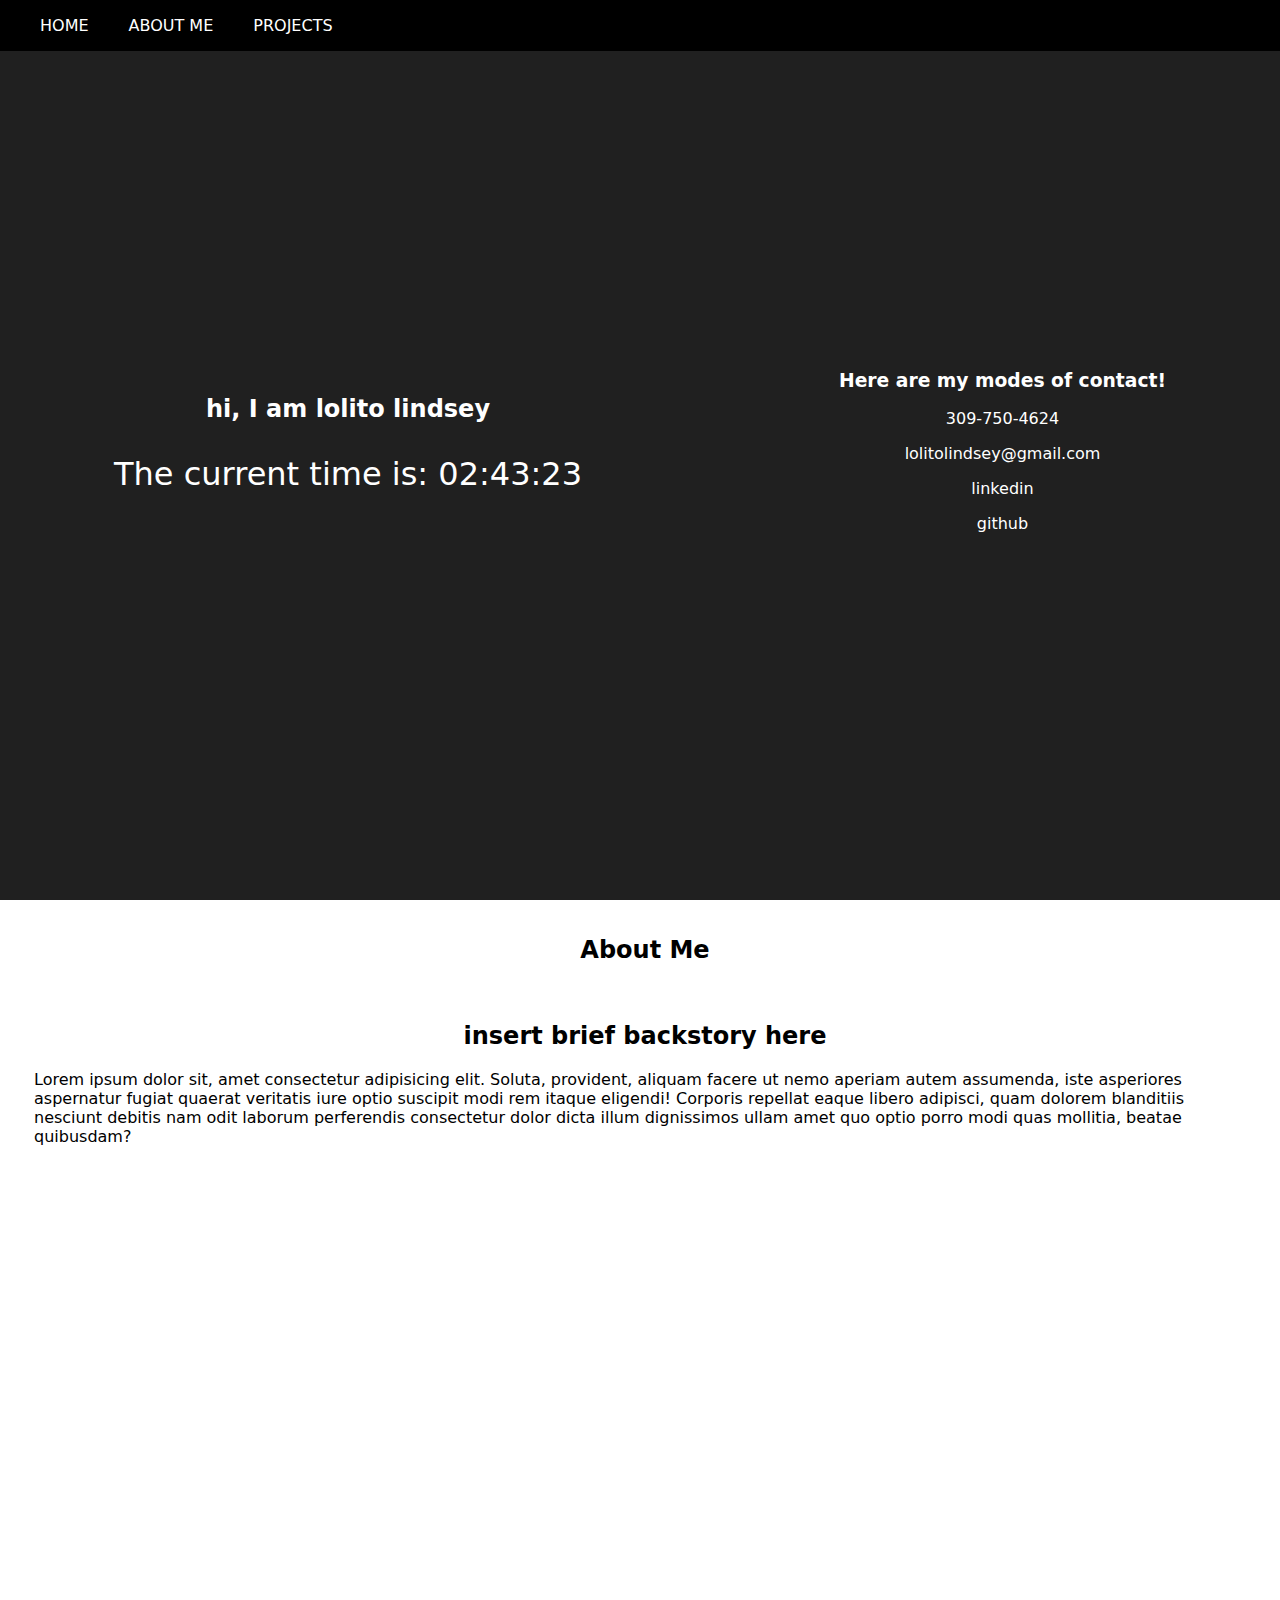
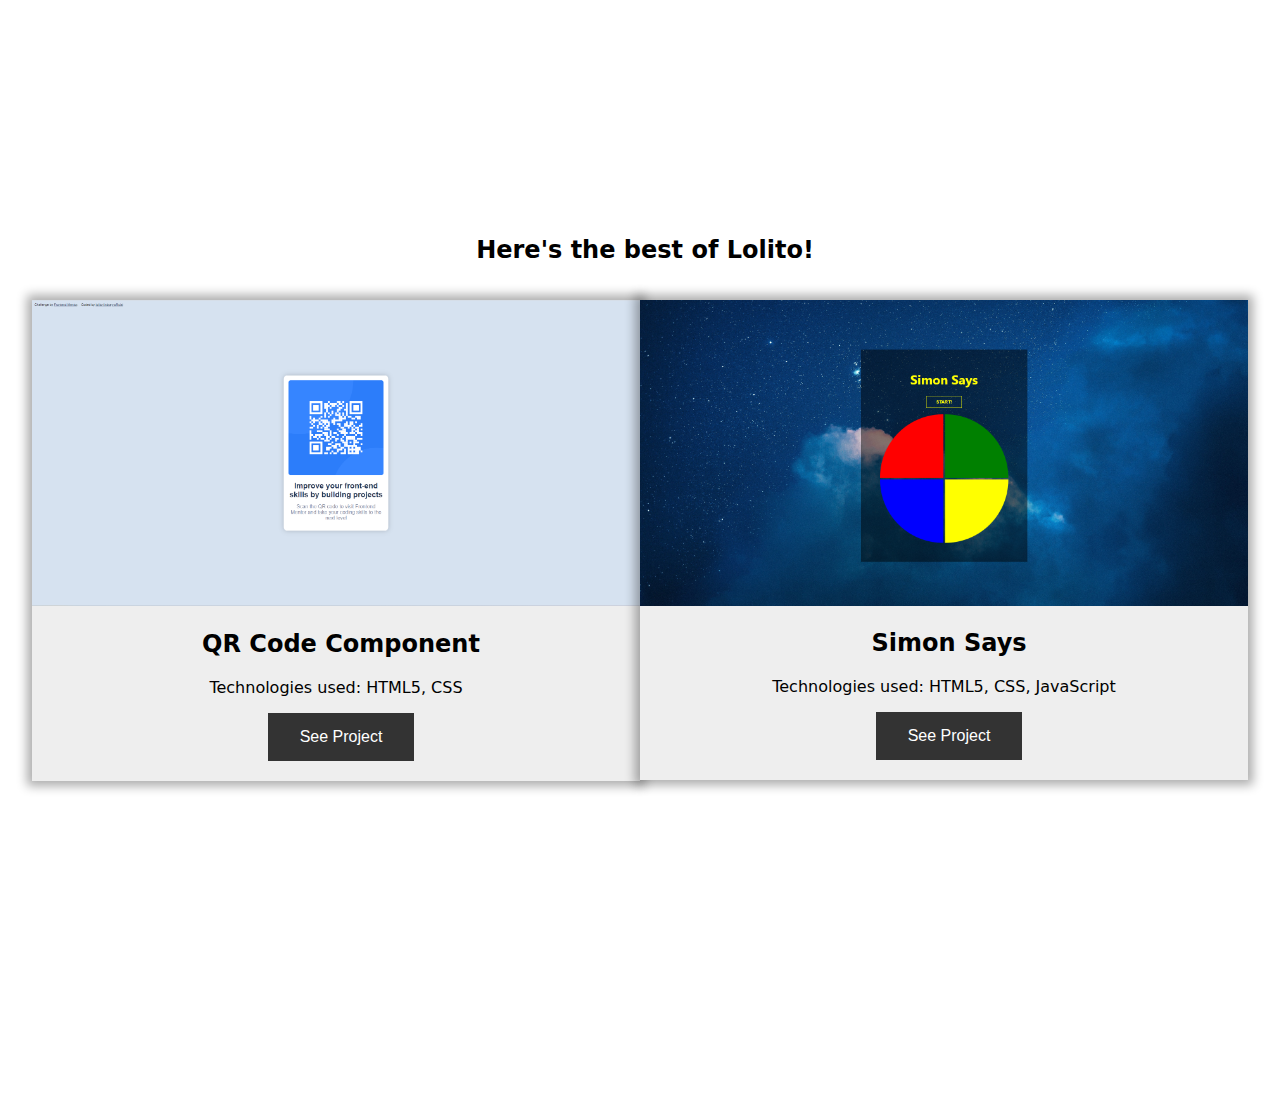
==== commit 7321da7c: "Update index.html" ====
--- a/index.html
+++ b/index.html
@@ -28,8 +28,8 @@
                     <li><a href="#projects">PROJECTS</a></li>
                   </ul>
                 </div>
-              </nav>              
-
+              </nav>    
+              
             <section id = "home">
                 <div class = "home-text">
                   <div id = "website-creator">
@@ -39,7 +39,7 @@
                   <div id = "creator-contact">
                     <h3>Here are my modes of contact!</h3>
                     <p><a href = "tel:3097504624">309-750-4624</a></p>
-                    <p><a href="malito:lolitolindsey@gmail.com">lolitolindsey@gmail.com</a></p>
+                    <p><a href=  "malito:lolitolindsey@gmail.com">lolitolindsey@gmail.com</a></p>
                     <p><a href = "https://www.linkedin.com/in/lolito-lindsey-7b8259198">linkedin</a></p>
                     <p><a href = "https://github.com/Lolito-Lindsey-Official?tab=overview&from=2023-02-01&to=2023-02-24">github</a></p>
                   </div>
@@ -66,6 +66,14 @@
                   <p>Technologies used: HTML5, CSS</p>
                   <button><a href = "https://lolito-lindsey-official.github.io/qr-code-component/">See Project</a></button>
                 </div>
+
+                <div class="projects-column">
+                  <img src = "images/simon-says-capstone-screenshot-v2.png">
+                  <h2 class = "title">Simon Says</h2>
+                  <p>Technologies used: HTML5, CSS, JavaScript</p>
+                  <button><a href = "https://lolito-lindsey-official.github.io/lolito-js-dev-final-capstone-simon-says/">See Project</a></button>
+                </div>
+              </div>
             </section>
           </main>
 
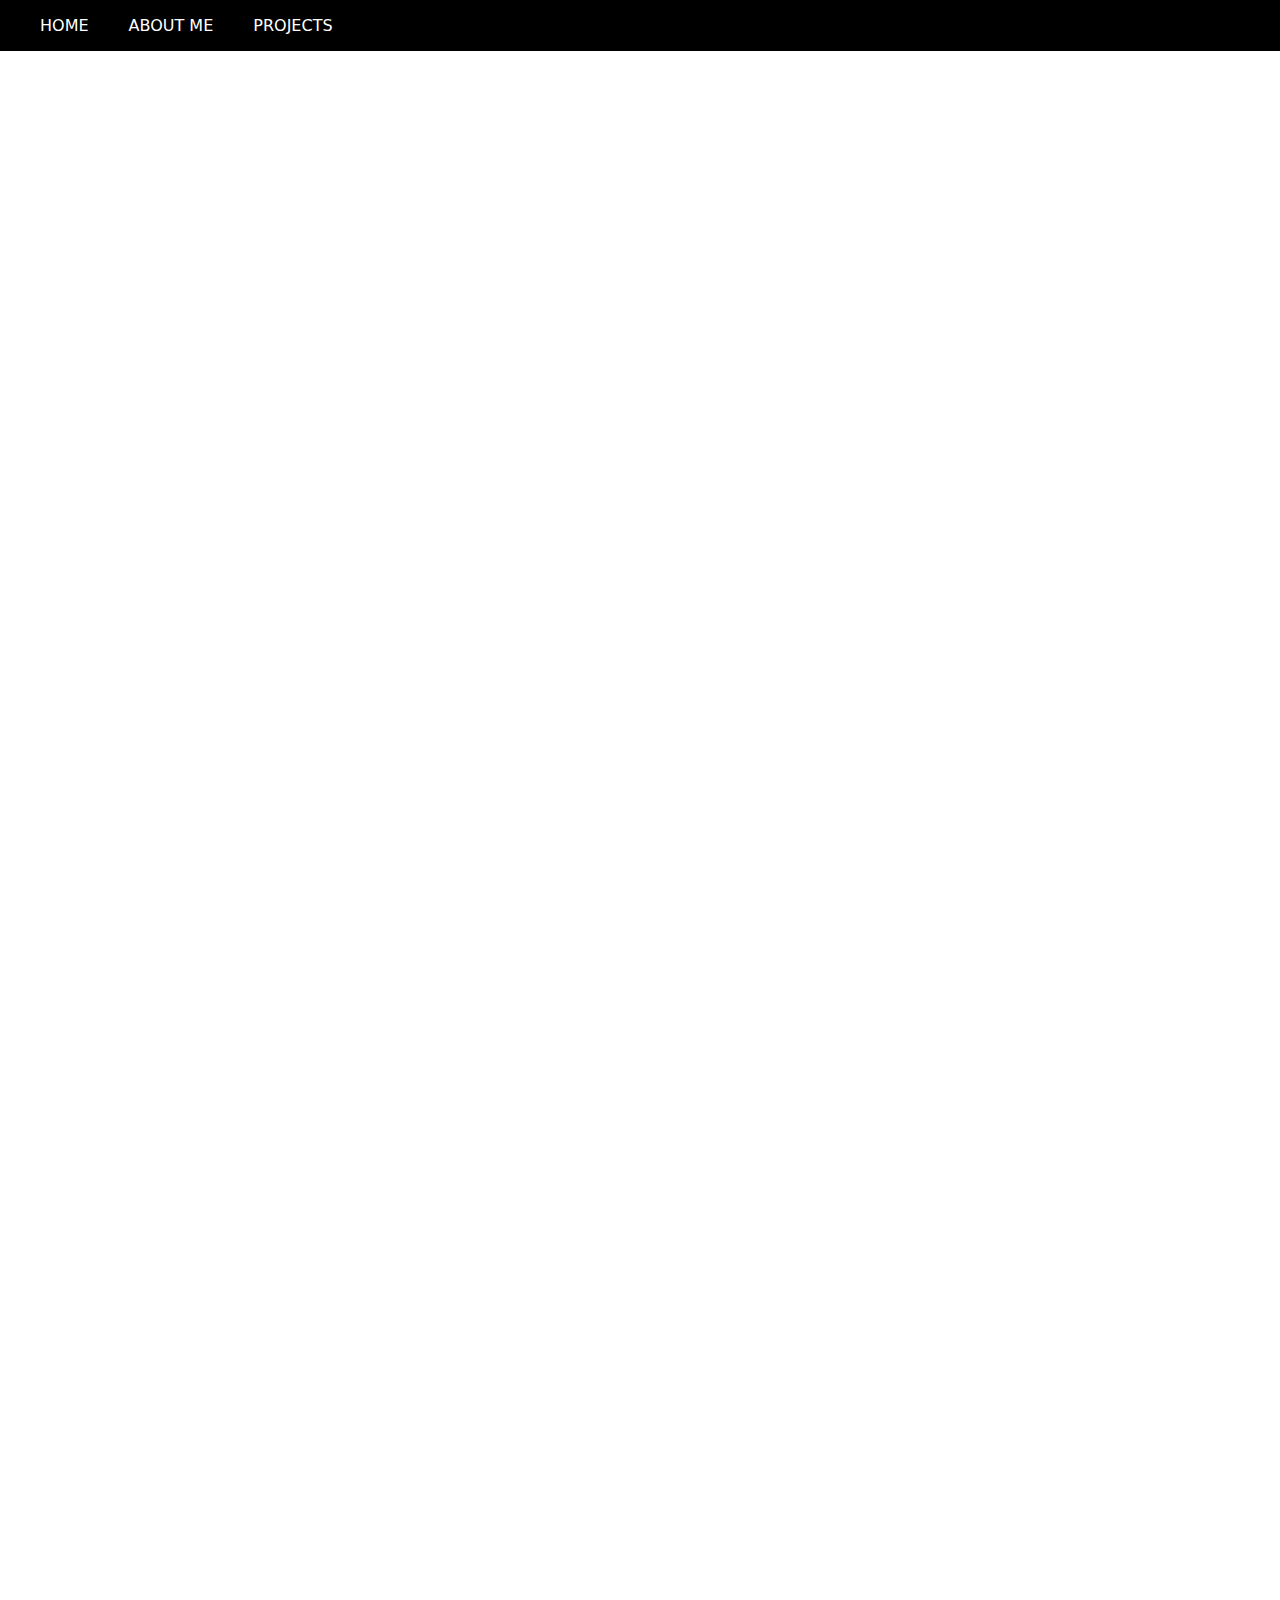
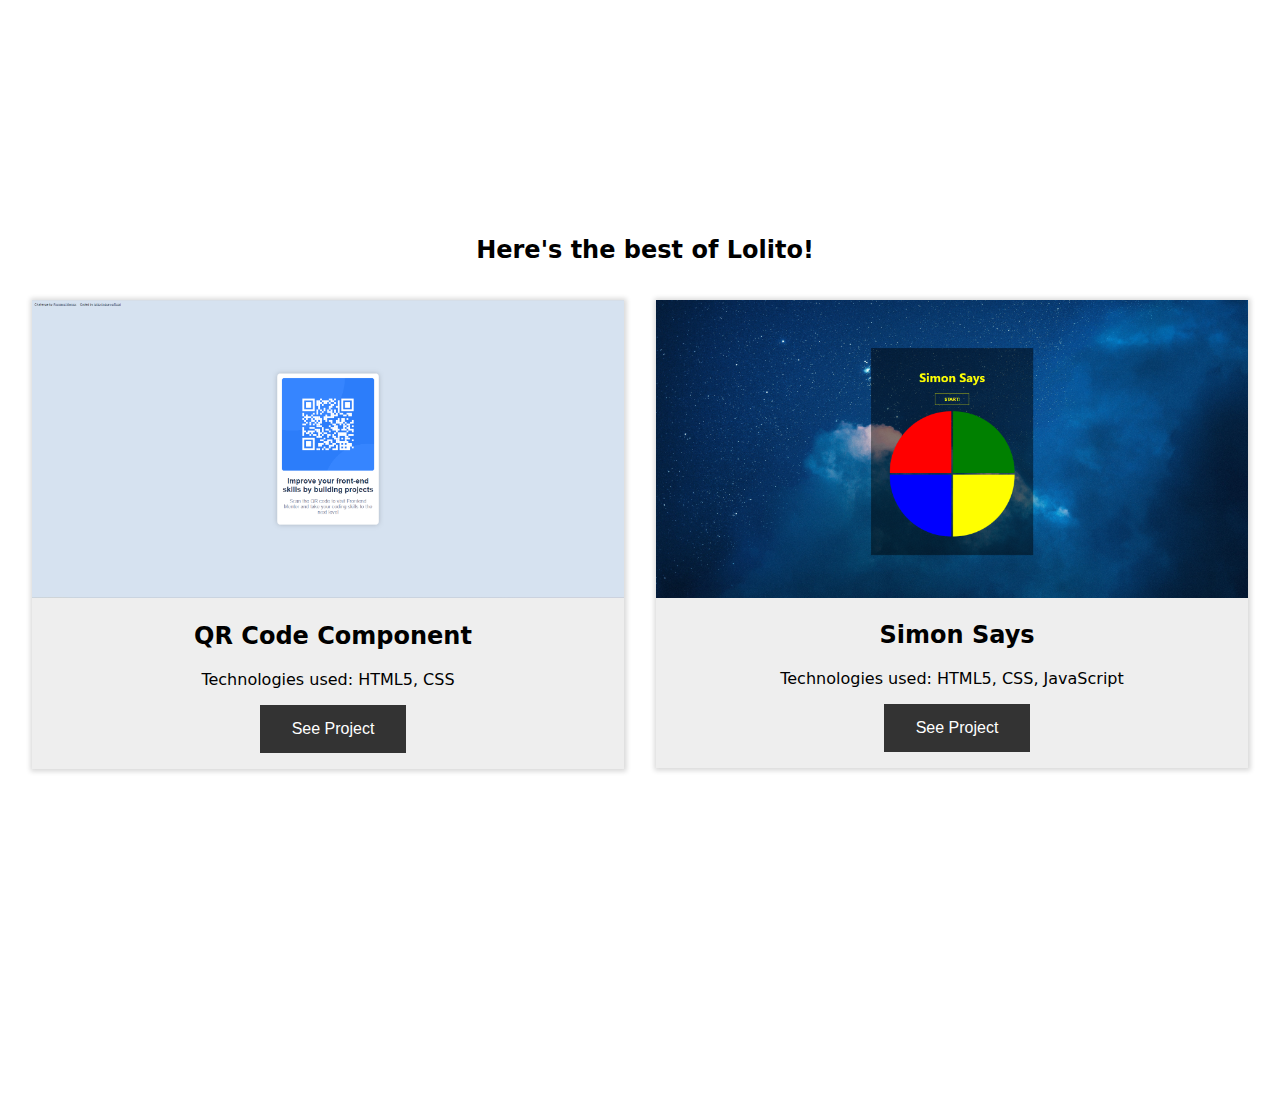
==== commit c3eb3de2: "Update index.html" ====
--- a/index.html
+++ b/index.html
@@ -30,7 +30,7 @@
                 </div>
               </nav>    
               
-            <section id = "home">
+            <section id = "home" class = "parallax">
                 <div class = "home-text">
                   <div id = "website-creator">
                     <h2>hi, I am lolito lindsey</h2>
@@ -46,7 +46,7 @@
                 </div>
           </section>
 
-          <section id = "about-me">
+          <section id = "about-me" class = "parallax">
               <h2 class = "title">About Me</h2>
               <div class="about-me-row">
                   <div class="about-me-column">
--- a/style.css
+++ b/style.css
@@ -6,7 +6,7 @@
   font-family: system-ui, -apple-system, BlinkMacSystemFont, 'Segoe UI', Roboto, Oxygen, Ubuntu, Cantarell, 'Open Sans', 'Helvetica Neue', sans-serif;
   margin: 0;
   padding: 0;
-  font-weight: 200;
+  font-weight: 300;
   font-size: 1.0rem;
 }
 
@@ -121,11 +121,25 @@
 /* Here, it ends for the navbar. */
 
 #home {
-  background-color: #202020;
   display: flex;
   align-items: center;
   justify-content: center;
 }
+
+.parallax {
+  /* Example height, you can set it as needed */
+  height: auto; 
+
+  /* Background image */
+  background-image: url('images/minimal-4K-navy-background.png');
+
+  /* Parallax effect */
+  background-attachment: fixed;
+  background-position: center;
+  background-repeat: no-repeat;
+  background-size: cover;
+}
+
 
 .home-text {
   color: #ffffff;
@@ -173,10 +187,8 @@
 }
 
 #about-me {
-  gap: 1vh;
   padding: 16px;
-  color: #000000;
-  background-color: #fff;
+  color: #ffffff;
 }
 
 .about-me-column {
@@ -185,7 +197,7 @@
 }
 
 .about-me-row {
-   display: flex;
+  display: flex;
   gap: 2vh;
   flex-direction: row;
 }
@@ -197,10 +209,8 @@
 }
 
 #projects {
-  gap: 2vh;
   padding: 16px;
   color: #000000;
-  background-color: #fff;
   text-align: center;
 }  
 
@@ -212,6 +222,7 @@
 .projects-row {
   display: flex;
   flex-direction: row;
+  gap: 32px;
   align-items: center;
   padding: 16px;
 }
@@ -219,8 +230,13 @@
 .projects-column {
   text-align: center;
   background-color: #eeeeee;
+  padding-bottom: 1rem;
+  box-shadow: 0px 0px 5px 2.5px rgba(0, 0, 0, 0.16);
+}
+
+.projects-column:hover {
+  transition: 0.1s;
   box-shadow: 0px 0px 10px 5px rgba(0, 0, 0, 0.33);
-  padding-bottom: 20px;
 }
 
 @media screen and (max-width: 992px) {
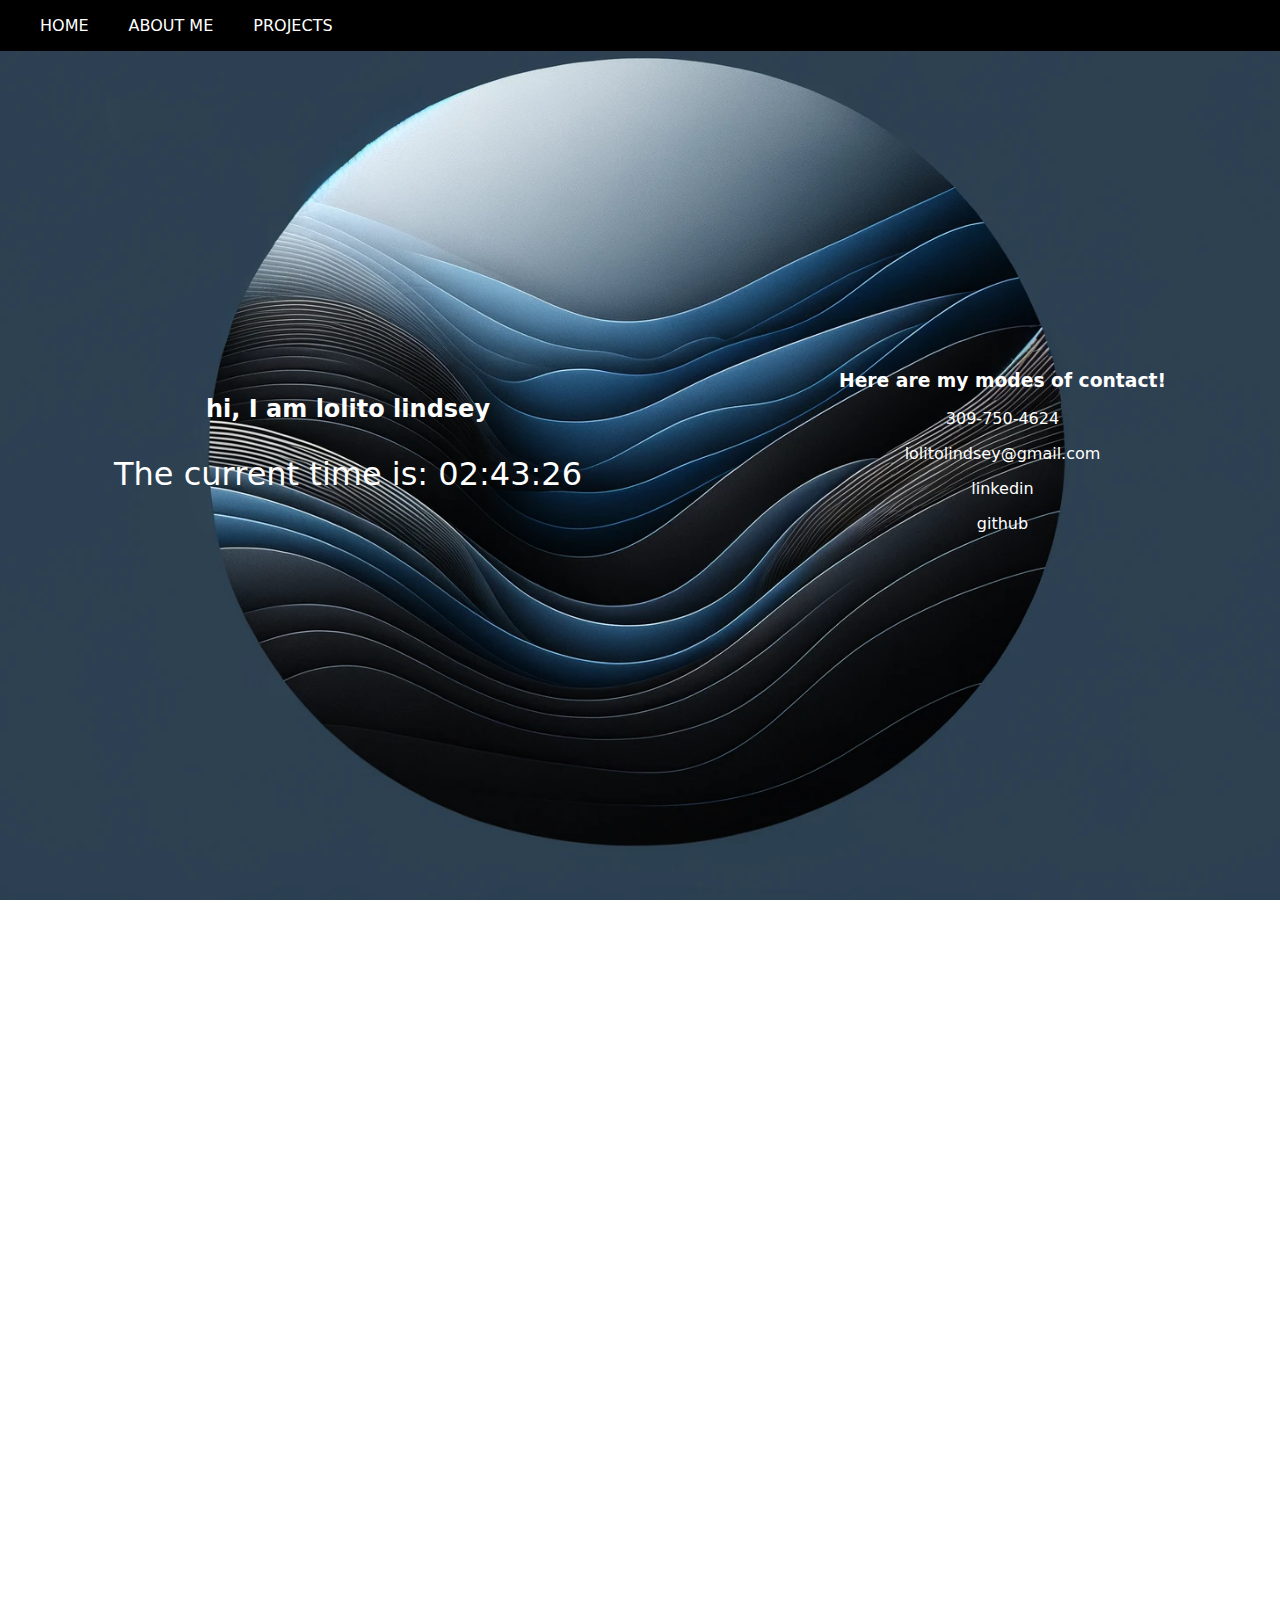
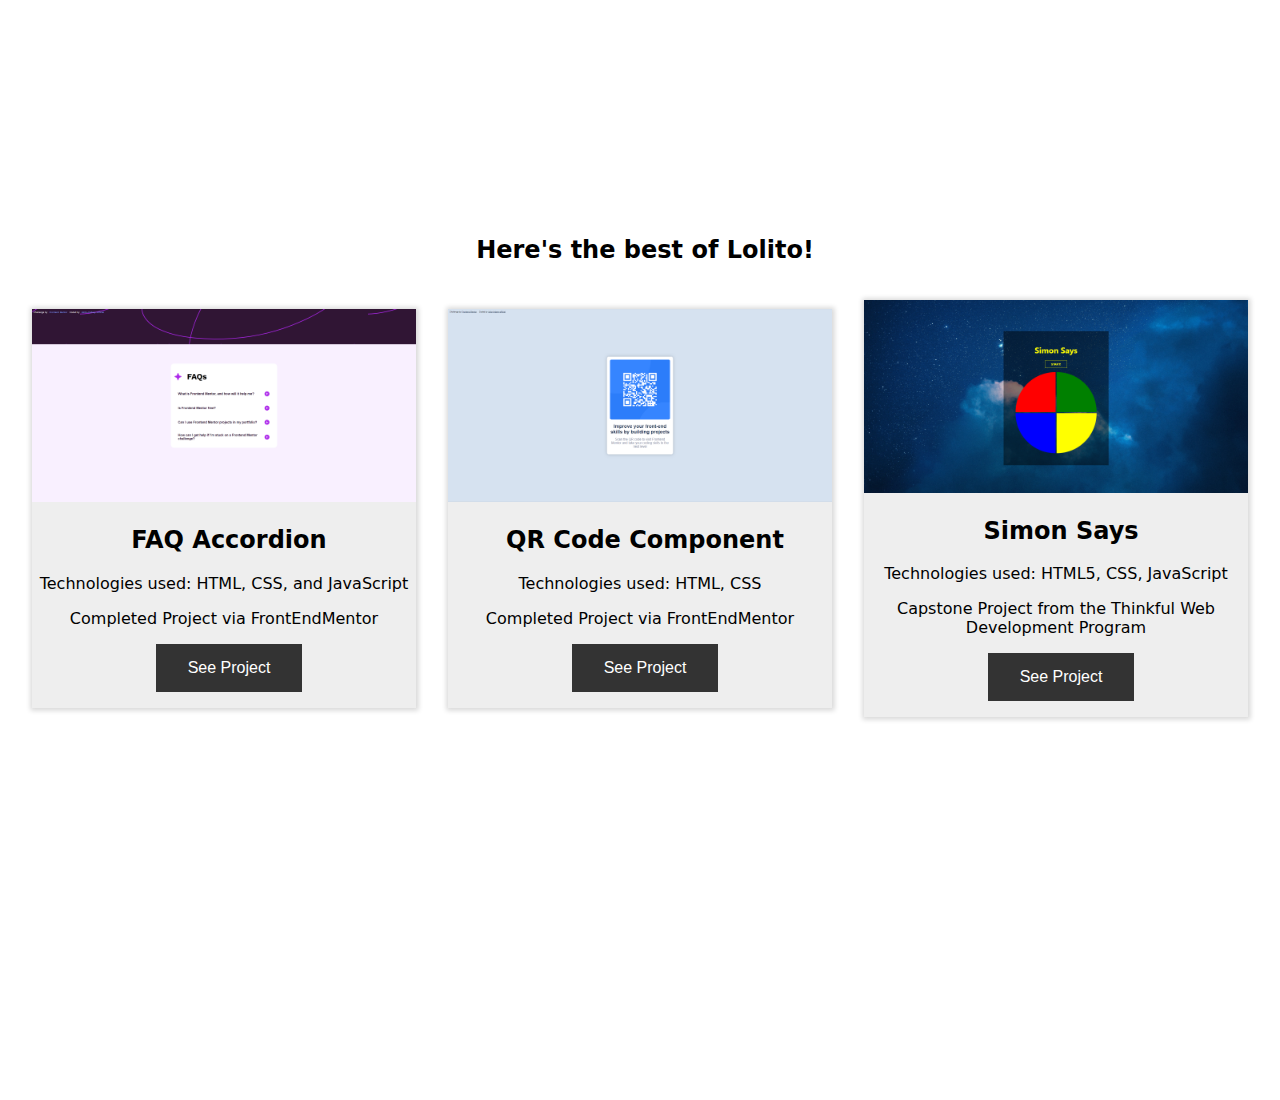
==== commit 9f1c1a56: "Added the FAQ accordion and screenshot" ====
--- a/index.html
+++ b/index.html
@@ -61,9 +61,18 @@
             <h2 class = "title">Here's the best of Lolito!</h2>
             <div class="projects-row">
                 <div class="projects-column">
+                  <img src = "images/faq-accordion-screenshot-final.png">
+                  <h2 class = "title">FAQ Accordion</h2>
+                  <p>Technologies used: HTML, CSS, and JavaScript</p>
+                  <p>Completed Project via FrontEndMentor</p>
+                  <button><a href = "https://lolito-lindsey-official.github.io/faq-accordion/">See Project</a></button>
+                </div>
+
+                <div class="projects-column">
                   <img src = "images/qr-code-component-screenshot.png">
                   <h2 class = "title">QR Code Component</h2>
-                  <p>Technologies used: HTML5, CSS</p>
+                  <p>Technologies used: HTML, CSS</p>
+                  <p>Completed Project via FrontEndMentor</p>
                   <button><a href = "https://lolito-lindsey-official.github.io/qr-code-component/">See Project</a></button>
                 </div>
 
@@ -71,6 +80,7 @@
                   <img src = "images/simon-says-capstone-screenshot-v2.png">
                   <h2 class = "title">Simon Says</h2>
                   <p>Technologies used: HTML5, CSS, JavaScript</p>
+                  <p>Capstone Project from the Thinkful Web Development Program</p>
                   <button><a href = "https://lolito-lindsey-official.github.io/lolito-js-dev-final-capstone-simon-says/">See Project</a></button>
                 </div>
               </div>
